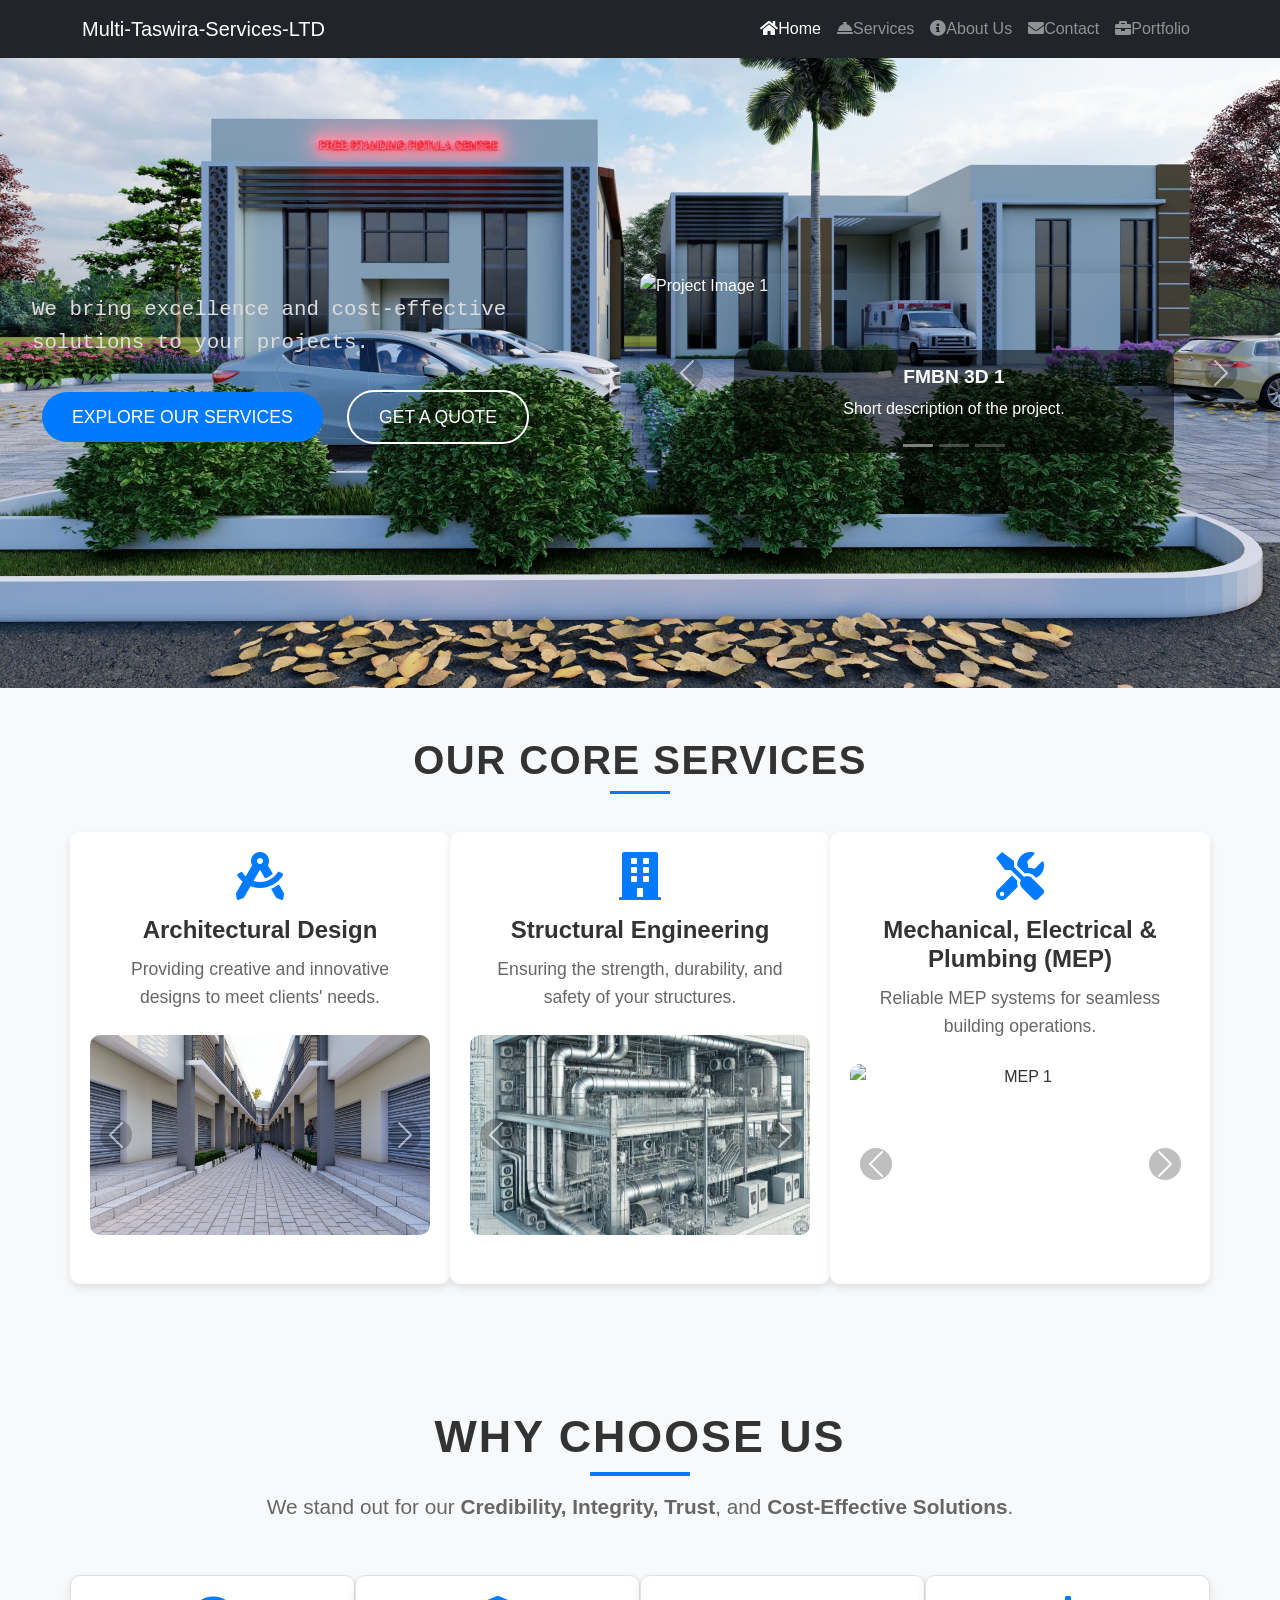
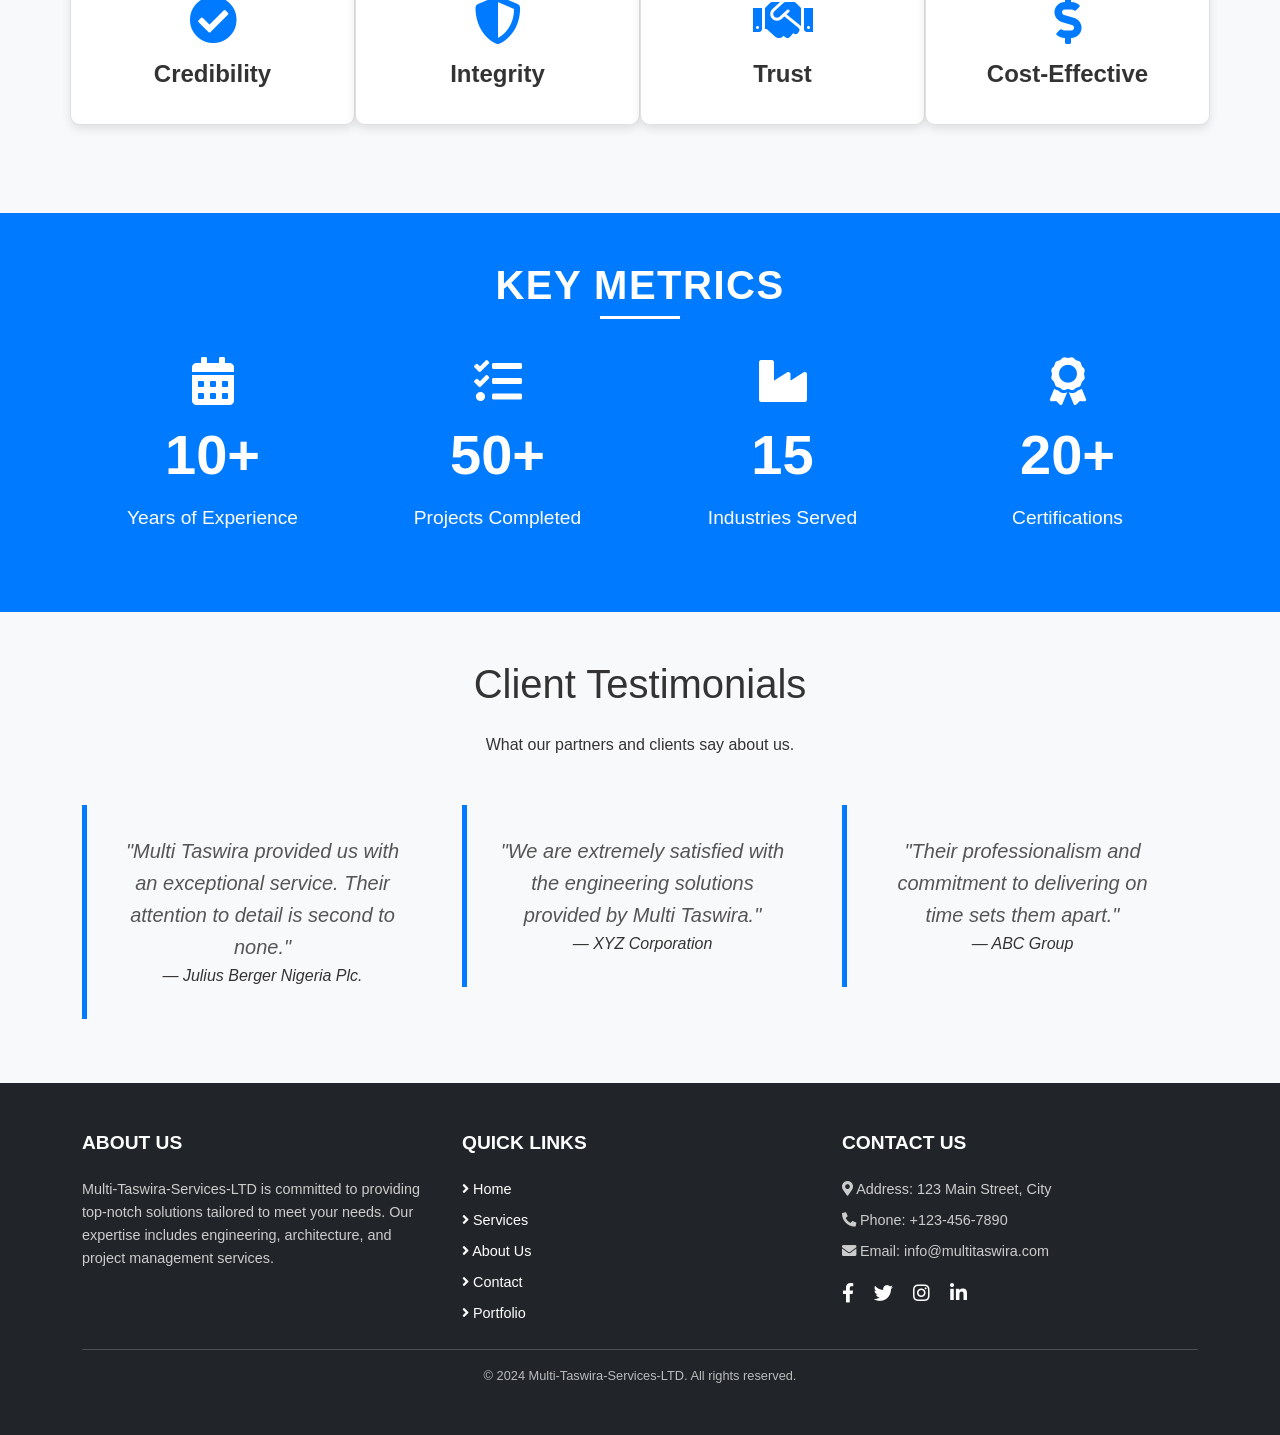
==== index.html @ 9f981de0 "Update index.html" ====
<!DOCTYPE html>
<html lang="en">
<head>
    <meta charset="UTF-8">
    <meta name="viewport" content="width=device-width, initial-scale=1.0">
    <title>Multi Taswira Services Nig. Ltd.</title>
    <link href="https://stackpath.bootstrapcdn.com/bootstrap/4.5.2/css/bootstrap.min.css" rel="stylesheet">
    <link rel="stylesheet" href="./bootstrap.min.css">
    <link rel="stylesheet" href="./font/bootstrap-icons.min.css">
    <link rel="stylesheet" href="styles.css">
    <link href="https://cdnjs.cloudflare.com/ajax/libs/font-awesome/5.15.4/css/all.min.css" rel="stylesheet">
    <script src="https://kit.fontawesome.com/a076d05399.js"></script>
</head>
<style>
  /* General Styling */
body {
    font-family: 'Poppins', sans-serif;
    line-height: 1.6;
    color: #333;
    background-color: #f8f9fa;
    margin: 0;
    padding: 0;
}

/*  header {
            background-color: #343a40;
            color: #fff;
            padding: 20px 0;
        }

        header .navbar-brand {
            font-size: 1.8rem;
            font-weight: bold;
        }

        header .nav-link {
            color: #ffffff !important;
        }  */


/* /* Responsive Styling */
/* @media (max-width: 768px) {
    .navbar-nav {
        text-align: left;
    }

    .navbar-nav .nav-item {
        margin-left: 0;
        margin-bottom: 15px;
    }
} */

/* General Styling */
/* body {
    font-family: 'Poppins', sans-serif;
    margin: 0;
    padding: 0;
    background-color: #f8f9fa;
} */


/* Navbar Background Transition on Scroll */
/* .navbar.scrolled {
    background-color: #007bff; 
    box-shadow: 0 4px 6px rgba(0, 0, 0, 0.1);
} */

/* Responsive Navbar Toggler */
/* @media (max-width: 768px) {
    .navbar-nav {
        text-align: center;
    }
    .navbar-nav .nav-item {
        margin-left: 0;
        margin-bottom: 15px;
    }
} */



/* Hero Section */
#hero {
    height: 70vh;
    background-image: url('./Images/IMG-20240831-WA0008.jpg'); /* Replace with actual background image */
    background-size: cover;
    background-position: center;
    display: flex;
    align-items: center;
    position: relative;
    color: white;
    overflow: hidden;
}

/* Hero Text */
.hero-text {
    width: 50%; /* Takes 70% of the width */
    padding: 20px;
    z-index: 1;
}

/* .hero-text h1 {
    font-size: 3rem;
    font-weight: 900;
    font-family: monospace;
    margin-bottom: 20px;
    text-transform: uppercase;
    letter-spacing: 1.5px;
    color: #fff;
} */

.hero-text p {
    font-size: 1.3rem;
    font-weight: 400;
    font-family: monospace;
    margin-bottom: 30px;
    color: #ddd;
}

.hero-text .btn {
    margin: 0 10px;
    padding: 12px 30px;
    font-size: 1.1rem;
    border-radius: 30px;
    text-transform: uppercase;
}

.hero-text .btn-primary {
    background-color: #007bff;
    border: none;
}

.hero-text .btn-secondary {
    background-color: transparent;
    border: 2px solid #fff;
    color: white;
}

.hero-text .btn-secondary:hover {
    background-color: white;
    color: #007bff;
}

/* Carousel Styling */
.carousel-container {
    width: 50%; /* Takes 30% of the width */
    position: relative;
    z-index: 1;
    box-shadow: 0 4px 20px rgba(0, 0, 0, 0.2);
    border-radius: 10px;
    overflow: hidden;
}

.carousel-item img {
    width: 100%;
    height: 100%;
    object-fit: cover;
    border-radius: 10px;
}

.carousel-control-prev-icon, .carousel-control-next-icon {
    background-color: rgba(0, 0, 0, 0.5);
    border-radius: 50%;
}

.carousel-caption {
    background-color: rgba(0, 0, 0, 0.5);
    border-radius: 10px;
    padding: 15px;
}

.carousel-caption h5 {
    font-size: 1.2rem;
    font-weight: 600;
}

.carousel-caption p {
    font-size: 1rem;
}

/* Utility Classes */
.w-50 {
    width: 50%;
}

.w-50 {
    width: 50%;
}

/* Media Queries for Responsiveness */
@media (max-width: 150%) {
    .hero-text {
        width: 50%;
        text-align: center;
        padding: 10px;
    }

    .carousel-container {
        width: 100%; /* Make carousel full-width on smaller screens */
        margin-top: 0px; /* Add spacing from hero text */
    }
}

@media (max-width: 768px) {
    .hero-text h1 {
        font-size: 2.5rem;
    }

    .hero-text p {
        font-size: 1.1rem;
    }

    .hero-text .btn {
        font-size: 1rem;
    }
}


/* Key Services Section */
#services {
    background-color: #f8f9fa;
    padding: 60px 0;
    font-family: 'Poppins', sans-serif;
}

#services h2 {
    font-size: 2.5rem;
    font-weight: 700;
    color: #333;
    margin-bottom: 40px;
    letter-spacing: 1.5px;
    text-transform: uppercase;
    position: relative;
}

#services h2::after {
    content: "";
    position: absolute;
    width: 60px;
    height: 3px;
    background-color: #007bff;
    left: 50%;
    transform: translateX(-50%);
    bottom: -10px;
}

#services .row {
    margin-top: 30px;
}

#services .col-md-4 {
    padding: 20px;
    margin-bottom: 30px;
    border-radius: 10px;
    background-color: #ffffff;
    box-shadow: 0 4px 8px rgba(0, 0, 0, 0.1);
    transition: all 0.3s ease-in-out;
}

#services .col-md-4:hover {
    transform: translateY(-10px);
    box-shadow: 0 8px 16px rgba(0, 0, 0, 0.2);
}

#services i {
    color: #007bff;
    margin-bottom: 15px;
}

#services h4 {
    font-size: 1.5rem;
    font-weight: 600;
    color: #333;
    margin-bottom: 10px;
}

#services p {
    font-size: 1.1rem;
    color: #666;
    line-height: 1.6;
    padding: 0 20px;
}

.carousel-item img {
    width: 100%;
    height: 200px;
    object-fit: cover;
    border-radius: 10px;
}

.carousel-control-prev-icon, .carousel-control-next-icon {
    background-color: rgba(0, 0, 0, 0.5);
    border-radius: 50%;
}

/* Responsive Adjustments */
@media (max-width: 768px) {
    #services h2 {
        font-size: 2rem;
    }
    #services .col-md-4 {
        padding: 15px;
    }
    #services p {
        padding: 0 10px;
    }
}

/* Why Choose Us Section */
#why-choose-us {
    background-color: #f7f9fc; /* Softer light background for modern contrast */
    padding: 80px 0; /* More padding for spacious design */
    font-family: 'Poppins', sans-serif; /* Professional and modern font */
    text-align: center;
}

#why-choose-us h2 {
    font-size: 2.8rem; /* Larger font for better readability */
    font-weight: 700;
    color: #333;
    margin-bottom: 40px;
    letter-spacing: 2px;
    text-transform: uppercase;
    position: relative;
}

#why-choose-us h2::after {
    content: "";
    position: absolute;
    width: 100px; /* Slightly wider for better emphasis */
    height: 4px;
    background-color: #007bff; /* Accent color for separation */
    left: 50%;
    transform: translateX(-50%);
    bottom: -12px;
}

#why-choose-us p {
    font-size: 1.3rem; /* Slightly larger font for modern readability */
    color: #666;
    max-width: 800px; /* Increased max-width for better readability */
    margin: 0 auto 50px auto;
    line-height: 1.8;
}

#why-choose-us .row {
    margin-top: 50px;
}

#why-choose-us .col-md-3 {
    margin-bottom: 40px; /* More margin for balanced design */
    transition: all 0.3s ease-in-out;
    padding: 20px; /* Adds padding to make items feel more spaced */
    background-color: #fff;
    border-radius: 10px; /* Rounded corners for modern look */
    box-shadow: 0 4px 10px rgba(0, 0, 0, 0.1); /* Subtle shadow for depth */
    border: 1px solid #e0e0e0; /* Border to add definition */
}

#why-choose-us .col-md-3:hover {
    transform: translateY(-10px); /* Hover effect for interactivity */
    box-shadow: 0 8px 20px rgba(0, 0, 0, 0.2); /* Stronger shadow on hover */
}

#why-choose-us i {
    color: #007bff; /* Icon color to match theme */
    margin-bottom: 20px;
    font-size: 3rem; /* Larger icon for emphasis */
    transition: color 0.3s ease-in-out;
}

#why-choose-us .col-md-3:hover i {
    color: #0056b3; /* Change icon color on hover */
}

#why-choose-us h5 {
    font-size: 1.5rem; /* Increased font size for headings */
    font-weight: 600;
    color: #333;
    margin-bottom: 15px;
}

#why-choose-us .col-md-3 p {
    font-size: 1.1rem;
    color: #777;
    line-height: 1.6;
    margin-bottom: 0;
}

/* Responsive Adjustments */
@media (max-width: 768px) {
    #why-choose-us h2 {
        font-size: 2.2rem;
    }

    #why-choose-us p {
        font-size: 1.2rem;
    }

    #why-choose-us h5 {
        font-size: 1.3rem;
    }

    #why-choose-us i {
        font-size: 2.5rem;
    }
}

/* Key Stats Section */
#key-stats {
    background-color: #007bff; /* Primary blue background */
    color: white; /* White text for contrast */
    padding: 60px 0; /* Spacious padding */
    font-family: 'Poppins', sans-serif; /* Modern font */
}

#key-stats h2 {
    font-size: 2.5rem; /* Large section heading */
    font-weight: 700; /* Bold font for emphasis */
    margin-bottom: 40px; /* Space below heading */
    text-transform: uppercase; /* Professional all-caps style */
    letter-spacing: 1.5px; /* Letter spacing for cleaner look */
    position: relative;
    color: #fff;
}

#key-stats h2::after {
    content: "";
    position: absolute;
    width: 80px;
    height: 3px;
    background-color: white; /* Underline effect */
    left: 50%;
    transform: translateX(-50%);
    bottom: -10px;
}

#key-stats .col-md-3 {
    margin-bottom: 30px;
}

#key-stats h1 {
    font-size: 3.5rem; /* Bigger numbers for emphasis */
    font-weight: 700; /* Bold font */
    margin-bottom: 15px;
    color: #fff;
}

#key-stats p {
    font-size: 1.2rem; /* Smaller text for labels */
    font-weight: 400; /* Regular weight */
    margin-bottom: 0;
}

#key-stats i {
    color: #fff; /* White icons to match the theme */
    margin-bottom: 15px;
    transition: transform 0.3s ease-in-out; /* Smooth icon hover animation */
}

#key-stats .col-md-3:hover i {
    transform: scale(1.1); /* Slight zoom on hover */
}

/* Responsive Adjustments */
@media (max-width: 768px) {
    #key-stats h2 {
        font-size: 2rem;
    }

    #key-stats h1 {
        font-size: 2.5rem;
    }

    #key-stats p {
        font-size: 1rem;
    }

    #key-stats i {
        font-size: 2.5rem; /* Smaller icons for smaller screens */
    }
}


/* Testimonials Section */
#testimonials {
    background-color: white;
    padding: 70px 0;
}

#testimonials h2 {
    font-size: 2.5rem;
    margin-bottom: 50px;
}

blockquote {
    background-color: #f8f9fa;
    padding: 30px;
    border-left: 5px solid #007bff;
    font-size: 1.1rem;
    color: #555;
    font-style: italic;
}

blockquote .blockquote-footer {
    font-size: 1rem;
    color: #333;
}

    /* Footer Styling */
    .footer {
        font-size: 0.9rem;
    }

    .footer h5 {
        font-size: 1.2rem;
        font-weight: bold;
    }

    .footer p, .footer ul, .footer li {
        color: #ccc;
        margin-bottom: 0.5rem;
    }

    .footer ul {
        padding: 0;
    }

    .footer ul li {
        list-style: none;
    }

    .footer ul li a {
        transition: color 0.3s ease;
    }

    .footer ul li a:hover {
        color: #007bff;
    }

    .footer .social-icons a {
        font-size: 1.2rem;
        display: inline-block;
        transition: transform 0.3s ease, color 0.3s ease;
    }

    .footer .social-icons a:hover {
        color: #007bff;
        transform: scale(1.2);
    }

    .footer hr {
        opacity: 0.2;
    }

    .footer .text-center p {
        font-size: 0.8rem;
        color: #bbb;
    }
</style>

<body>
  <header>
        <!-- Navbar -->
        <nav class="navbar navbar-expand-lg navbar-dark bg-dark">
            <div class="container">
                <!-- Brand Name -->
                <a href="#" class="navbar-brand">Multi-Taswira-Services-LTD</a>
                
                <!-- Navbar Toggler Button (Hamburger) -->
                <button class="navbar-toggler" type="button" data-toggle="collapse" data-target="#navbarNav" aria-controls="navbarNav" aria-expanded="false" aria-label="Toggle navigation">
                    <span class="navbar-toggler-icon"></span>
                </button>
    
                <!-- Collapsible Navbar Menu -->
                <div class="collapse navbar-collapse" id="navbarNav">
                    <ul class="navbar-nav ml-auto">
                        <li class="nav-item active">
                            <a class="nav-link" href="index.html"><i class="fas fa-home"></i>Home</a>
                        </li>
                        <li class="nav-item">
                            <a class="nav-link" href="Our Services.html"><i class="fas fa-concierge-bell"></i>Services</a>
                        </li>
                        <li class="nav-item">
                            <a class="nav-link" href="About Us.html"><i class="fas fa-info-circle"></i>About Us</a>
                        </li>
                        <li class="nav-item">
                            <a class="nav-link" href="Contact Us.html"><i class="fas fa-envelope"></i>Contact</a>
                        </li>
                         <li class="nav-item">
                            <a class="nav-link" href="Portfolio.html"><i class="fas fa-briefcase"></i>Portfolio</a>
                        </li>
                    </ul>
                </div>
            </div>
        </nav>
    </header>

   <!-- Navbar -->
<!-- <nav class="navbar navbar-expand-lg navbar-light bg-light">
    <a class="navbar-brand" href="#"> -->
        <!-- Logo Image -->
        <!-- <img src="./Jobs/logo/logo2-removebg-preview.png" alt="Multi Taswira Services Nig. Ltd." class="navbar-logo">
    </a>
    <button class="navbar-toggler" type="button" data-toggle="collapse" data-target="#navbarNav" aria-controls="navbarNav" aria-expanded="false" aria-label="Toggle navigation">
        <span class="navbar-toggler-icon"></span>
    </button>
    <div class="collapse navbar-collapse" id="navbarNav">
        <ul class="navbar-nav ml-auto">
            <li class="nav-item active">
                <a class="nav-link" href="#">Home</a>
            </li>
            <li class="nav-item">
                <a class="nav-link" href="#">Services</a>
            </li>
            <li class="nav-item">
                <a class="nav-link" href="#">About Us</a>
            </li>
            <li class="nav-item">
                <a class="nav-link" href="#">Contact</a>
            </li>
        </ul>
    </div>
</nav>
    <br> -->

   <!-- Hero Section with Carousel -->
<section id="hero" class="d-flex align-items-center position-relative">
    <div class="container-fluid d-flex justify-content-between">
        <!-- Text Section (70% width) -->
        <div class="hero-text w-50">
            <!-- <h1>Innovative Engineering & Architectural Solutions</h1> -->
            <p>We bring excellence and cost-effective solutions to your projects.</p>
            <a href="#" class="btn btn-primary">Explore Our Services</a>
            <a href="#" class="btn btn-secondary">Get a Quote</a>
        </div>
        <br>
        <!-- Carousel Section (30% width) -->
        <div id="carousel-section" class="carousel-container w-50">
            <div id="heroCarousel" class="carousel slide" data-ride="carousel">
                <ol class="carousel-indicators">
                    <li data-target="#heroCarousel" data-slide-to="0" class="active"></li>
                    <li data-target="#heroCarousel" data-slide-to="1"></li>
                    <li data-target="#heroCarousel" data-slide-to="2"></li>
                </ol>
                <div class="carousel-inner">
                    <div class="carousel-item active">
                        <img src="Images/P84 FMBN Reception - INT Render v1_Photo - 1.jpg" class="d-block w-100" alt="Project Image 1">
                        <div class="carousel-caption d-none d-md-block">
                            <h5>FMBN 3D 1 </h5>
                            <p>Short description of the project.</p>
                        </div>
                    </div>
                    <div class="carousel-item">
                        <img src="Images/P86 - TMC - Enugu - EXT Render_Photo - 1.jpg" class="d-block w-100" alt="Project Image 2">
                        <div class="carousel-caption d-none d-md-block">
                            <h5>Enugu Estate </h5>
                            <p>Short description of the project.</p>
                        </div>
                    </div>
                    <div class="carousel-item">
                        <img src="Images/View 0.jpg" class="d-block w-100" alt="Project Image 3">
                        <div class="carousel-caption d-none d-md-block">
                            <h5>Redbricks Duplex/View</h5>
                            <p>Short description of the project.</p>
                        </div>
                    </div>
                </div>
                <a class="carousel-control-prev" href="#heroCarousel" role="button" data-slide="prev">
                    <span class="carousel-control-prev-icon" aria-hidden="true"></span>
                    <span class="sr-only">Previous</span>
                </a>
                <a class="carousel-control-next" href="#heroCarousel" role="button" data-slide="next">
                    <span class="carousel-control-next-icon" aria-hidden="true"></span>
                    <span class="sr-only">Next</span>
                </a>
            </div>
        </div>
    </div>
</section>



   <!-- Key Services -->
<section id="services" class="py-5">
    <div class="container text-center">
        <h2 class="mb-5">Our Core Services</h2>
        <div class="row">
            <!-- Architectural Design -->
            <div class="col-md-4">
                <i class="fas fa-drafting-compass fa-3x mb-3"></i>
                <h4>Architectural Design</h4>
                <p>Providing creative and innovative designs to meet clients' needs.</p>
                <!-- Carousel for Architectural Design -->
                <div id="architecturalCarousel" class="carousel slide mt-4" data-ride="carousel">
                    <div class="carousel-inner">
                        <div class="carousel-item active">
                            <img src="./Images/IMG-20240831-WA0000.jpg" class="d-block w-100" alt="Architectural Design 1">
                        </div>
                        <div class="carousel-item">
                            <img src="./Images/IMG-20240831-WA0002.jpg" class="d-block w-100" alt="Architectural Design 2">
                        </div>
                        <div class="carousel-item">
                            <img src="./Images/IMG-20240831-WA0003.jpg" class="d-block w-100" alt="Architectural Design 3">
                        </div>
                        <div class="carousel-item">
                            <img src="./Images/IMG-20240831-WA0005.jpg" class="d-block w-100" alt="Architectural Design 3">
                        </div>
                        <div class="carousel-item">
                            <img src="./Images/IMG-20240831-WA0006.jpg" class="d-block w-100" alt="Architectural Design 3">
                        </div>
                        <div class="carousel-item">
                            <img src="./Images/IMG-20240831-WA0007.jpg" class="d-block w-100" alt="Architectural Design 3">
                        </div>
                        <div class="carousel-item">
                            <img src="./Images/IMG-20240831-WA0008.jpg" class="d-block w-100" alt="Architectural Design 3">
                        </div>
                        <div class="carousel-item">
                            <img src="./Images/IMG-20240831-WA0009.jpg" class="d-block w-100" alt="Architectural Design 3">
                        </div>
                        <div class="carousel-item">
                            <img src="./Images/IMG-20240831-WA0010.jpg" class="d-block w-100" alt="Architectural Design 3">
                        </div>
                    </div>
                    <a class="carousel-control-prev" href="#architecturalCarousel" role="button" data-slide="prev">
                        <span class="carousel-control-prev-icon" aria-hidden="true"></span>
                        <span class="sr-only">Previous</span>
                    </a>
                    <a class="carousel-control-next" href="#architecturalCarousel" role="button" data-slide="next">
                        <span class="carousel-control-next-icon" aria-hidden="true"></span>
                        <span class="sr-only">Next</span>
                    </a>
                </div>
            </div>

            <!-- Structural Engineering -->
            <div class="col-md-4">
                <i class="fas fa-building fa-3x mb-3"></i>
                <h4>Structural Engineering</h4>
                <p>Ensuring the strength, durability, and safety of your structures.</p>
                <!-- Carousel for Structural Engineering -->
                <div id="structuralCarousel" class="carousel slide mt-4" data-ride="carousel">
                    <div class="carousel-inner">
                        <div class="carousel-item active">
                            <img src="Images/An illustration of Mechanical, Electrical, and Plumbing (MEP) systems in a modern building. The scene includes detailed cross-sections of ducts, pipes.webp" class="d-block w-100" alt="Structural Engineering 1">
                        </div>
                        <div class="carousel-item">
                            <img src="path-to-image-2.jpg" class="d-block w-100" alt="Structural Engineering 2">
                        </div>
                        <div class="carousel-item">
                            <img src="path-to-image-3.jpg" class="d-block w-100" alt="Structural Engineering 3">
                        </div>
                    </div>
                    <a class="carousel-control-prev" href="#structuralCarousel" role="button" data-slide="prev">
                        <span class="carousel-control-prev-icon" aria-hidden="true"></span>
                        <span class="sr-only">Previous</span>
                    </a>
                    <a class="carousel-control-next" href="#structuralCarousel" role="button" data-slide="next">
                        <span class="carousel-control-next-icon" aria-hidden="true"></span>
                        <span class="sr-only">Next</span>
                    </a>
                </div>
            </div>

            <!-- MEP (Mechanical, Electrical & Plumbing) -->
            <div class="col-md-4">
                <i class="fas fa-tools fa-3x mb-3"></i>
                <h4>Mechanical, Electrical & Plumbing (MEP)</h4>
                <p>Reliable MEP systems for seamless building operations.</p>
                <!-- Carousel for MEP -->
                <div id="mepCarousel" class="carousel slide mt-4" data-ride="carousel">
                    <div class="carousel-inner">
                        <div class="carousel-item active">
                            <img src="path-to-image-1.jpg" class="d-block w-100" alt="MEP 1">
                        </div>
                        <div class="carousel-item">
                            <img src="path-to-image-2.jpg" class="d-block w-100" alt="MEP 2">
                        </div>
                        <div class="carousel-item">
                            <img src="path-to-image-3.jpg" class="d-block w-100" alt="MEP 3">
                        </div>
                    </div>
                    <a class="carousel-control-prev" href="#mepCarousel" role="button" data-slide="prev">
                        <span class="carousel-control-prev-icon" aria-hidden="true"></span>
                        <span class="sr-only">Previous</span>
                    </a>
                    <a class="carousel-control-next" href="#mepCarousel" role="button" data-slide="next">
                        <span class="carousel-control-next-icon" aria-hidden="true"></span>
                        <span class="sr-only">Next</span>
                    </a>
                </div>
            </div>
        </div>
    </div>
</section>

    <!-- Why Choose Us -->
    <section id="why-choose-us" class="bg-light py-5">
        <div class="container text-center">
            <h2 class="mb-4">Why Choose Us</h2>
            <p>We stand out for our <strong>Credibility, Integrity, Trust</strong>, and <strong>Cost-Effective Solutions</strong>.</p>
            <div class="row mt-5">
                <div class="col-md-3">
                    <i class="fas fa-check-circle fa-2x mb-3"></i>
                    <h5>Credibility</h5>
                </div>
                <div class="col-md-3">
                    <i class="fas fa-shield-alt fa-2x mb-3"></i>
                    <h5>Integrity</h5>
                </div>
                <div class="col-md-3">
                    <i class="fas fa-handshake fa-2x mb-3"></i>
                    <h5>Trust</h5>
                </div>
                <div class="col-md-3">
                    <i class="fas fa-dollar-sign fa-2x mb-3"></i>
                    <h5>Cost-Effective</h5>
                </div>
            </div>
        </div>
    </section>

    <!-- Key Stats -->
<section id="key-stats" class="py-5">
    <div class="container text-center">
        <h2 class="mb-5">Key Metrics</h2>
        <div class="row">
            <div class="col-md-3">
                <i class="fas fa-calendar-alt fa-3x mb-3"></i>
                <h1>10+</h1>
                <p>Years of Experience</p>
            </div>
            <div class="col-md-3">
                <i class="fas fa-tasks fa-3x mb-3"></i>
                <h1>50+</h1>
                <p>Projects Completed</p>
            </div>
            <div class="col-md-3">
                <i class="fas fa-industry fa-3x mb-3"></i>
                <h1>15</h1>
                <p>Industries Served</p>
            </div>
            <div class="col-md-3">
                <i class="fas fa-award fa-3x mb-3"></i>
                <h1>20+</h1>
                <p>Certifications</p>
            </div>
        </div>
    </div>
</section>


    <!-- Client Testimonials -->
    <section id="testimonials" class="bg-light py-5">
        <div class="container text-center">
            <h2 class="mb-4">Client Testimonials</h2>
            <p>What our partners and clients say about us.</p>
            <div class="row mt-5">
                <div class="col-md-4">
                    <blockquote class="blockquote">
                        <p>"Multi Taswira provided us with an exceptional service. Their attention to detail is second to none."</p>
                        <footer class="blockquote-footer">Julius Berger Nigeria Plc.</footer>
                    </blockquote>
                </div>
                <div class="col-md-4">
                    <blockquote class="blockquote">
                        <p>"We are extremely satisfied with the engineering solutions provided by Multi Taswira."</p>
                        <footer class="blockquote-footer">XYZ Corporation</footer>
                    </blockquote>
                </div>
                <div class="col-md-4">
                    <blockquote class="blockquote">
                        <p>"Their professionalism and commitment to delivering on time sets them apart."</p>
                        <footer class="blockquote-footer">ABC Group</footer>
                    </blockquote>
                </div>
            </div>
        </div>
    </section>

<!-- Footer Section -->
<footer class="footer bg-dark text-white py-5">
    <div class="container">
        <div class="row">
            <!-- About Section -->
            <div class="col-md-4">
                <h5 class="text-uppercase mb-4">About Us</h5>
                <p>
                    Multi-Taswira-Services-LTD is committed to providing top-notch solutions tailored to meet your needs.
                    Our expertise includes engineering, architecture, and project management services.
                </p>
            </div>

            <!-- Quick Links -->
            <div class="col-md-4">
                <h5 class="text-uppercase mb-4">Quick Links</h5>
                <ul class="list-unstyled">
                    <li><a href="index.html" class="text-white text-decoration-none"><i class="fas fa-angle-right"></i> Home</a></li>
                    <li><a href="Our Services" class="text-white text-decoration-none"><i class="fas fa-angle-right"></i> Services</a></li>
                    <li><a href="#" class="text-white text-decoration-none"><i class="fas fa-angle-right"></i> About Us</a></li>
                    <li><a href="#" class="text-white text-decoration-none"><i class="fas fa-angle-right"></i> Contact</a></li>
                    <li><a href="#" class="text-white text-decoration-none"><i class="fas fa-angle-right"></i> Portfolio</a></li>
                </ul>
            </div>

            <!-- Contact & Social Links -->
            <div class="col-md-4">
                <h5 class="text-uppercase mb-4">Contact Us</h5>
                <ul class="list-unstyled">
                    <li><i class="fas fa-map-marker-alt"></i> Address: 123 Main Street, City</li>
                    <li><i class="fas fa-phone-alt"></i> Phone: +123-456-7890</li>
                    <li><i class="fas fa-envelope"></i> Email: info@multitaswira.com</li>
                </ul>
                <div class="social-icons mt-3">
                    <a href="#" class="text-white mr-3"><i class="fab fa-facebook-f"></i></a>
                    <a href="#" class="text-white mr-3"><i class="fab fa-twitter"></i></a>
                    <a href="#" class="text-white mr-3"><i class="fab fa-instagram"></i></a>
                    <a href="#" class="text-white"><i class="fab fa-linkedin-in"></i></a>
                </div>
            </div>
        </div>
        <hr class="bg-white">
        <div class="text-center">
            <p class="mb-0">&copy; 2024 Multi-Taswira-Services-LTD. All rights reserved.</p>
        </div>
    </div>
</footer>




    <!-- Bootstrap and JavaScript -->
    <script src="https://code.jquery.com/jquery-3.5.1.slim.min.js"></script>
    <script src="https://cdn.jsdelivr.net/npm/@popperjs/core@2.9.3/dist/umd/popper.min.js"></script>
    <script src="https://stackpath.bootstrapcdn.com/bootstrap/4.5.2/js/bootstrap.min.js"></script>
</body>
</html>
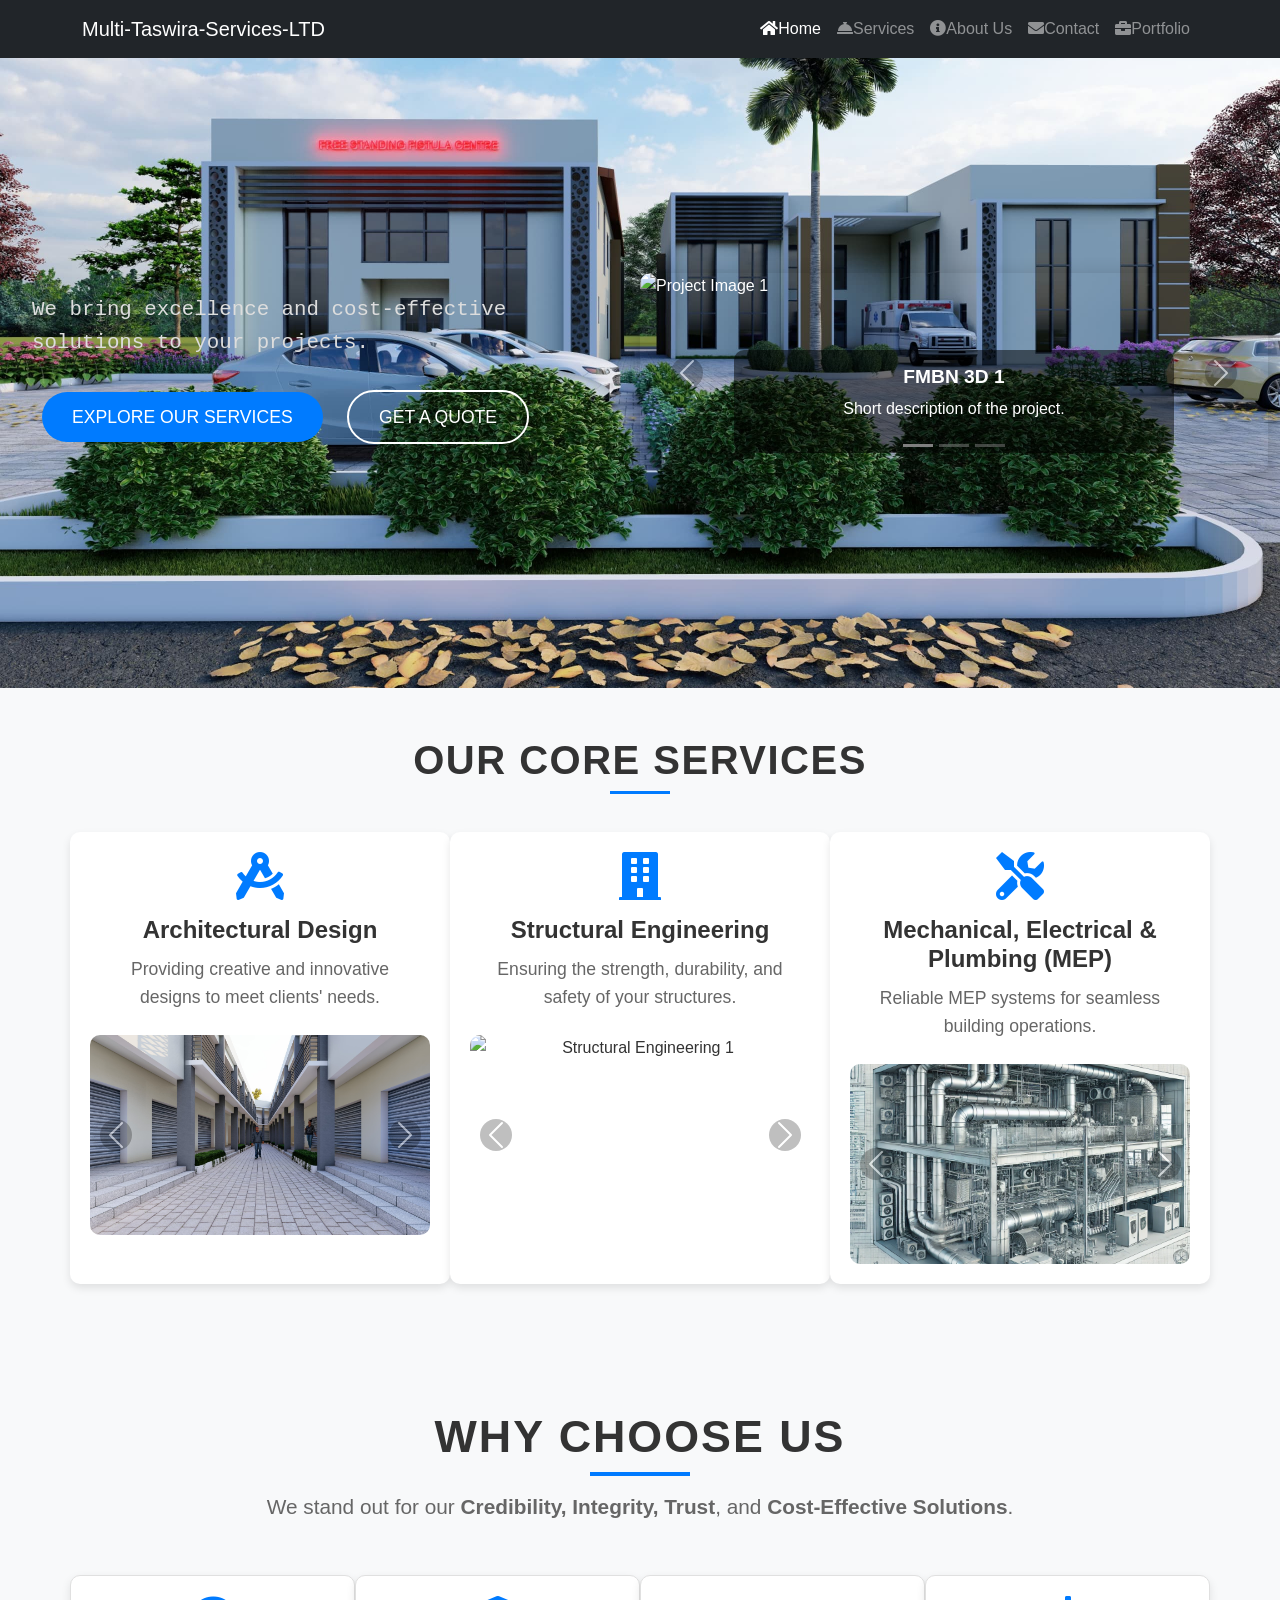
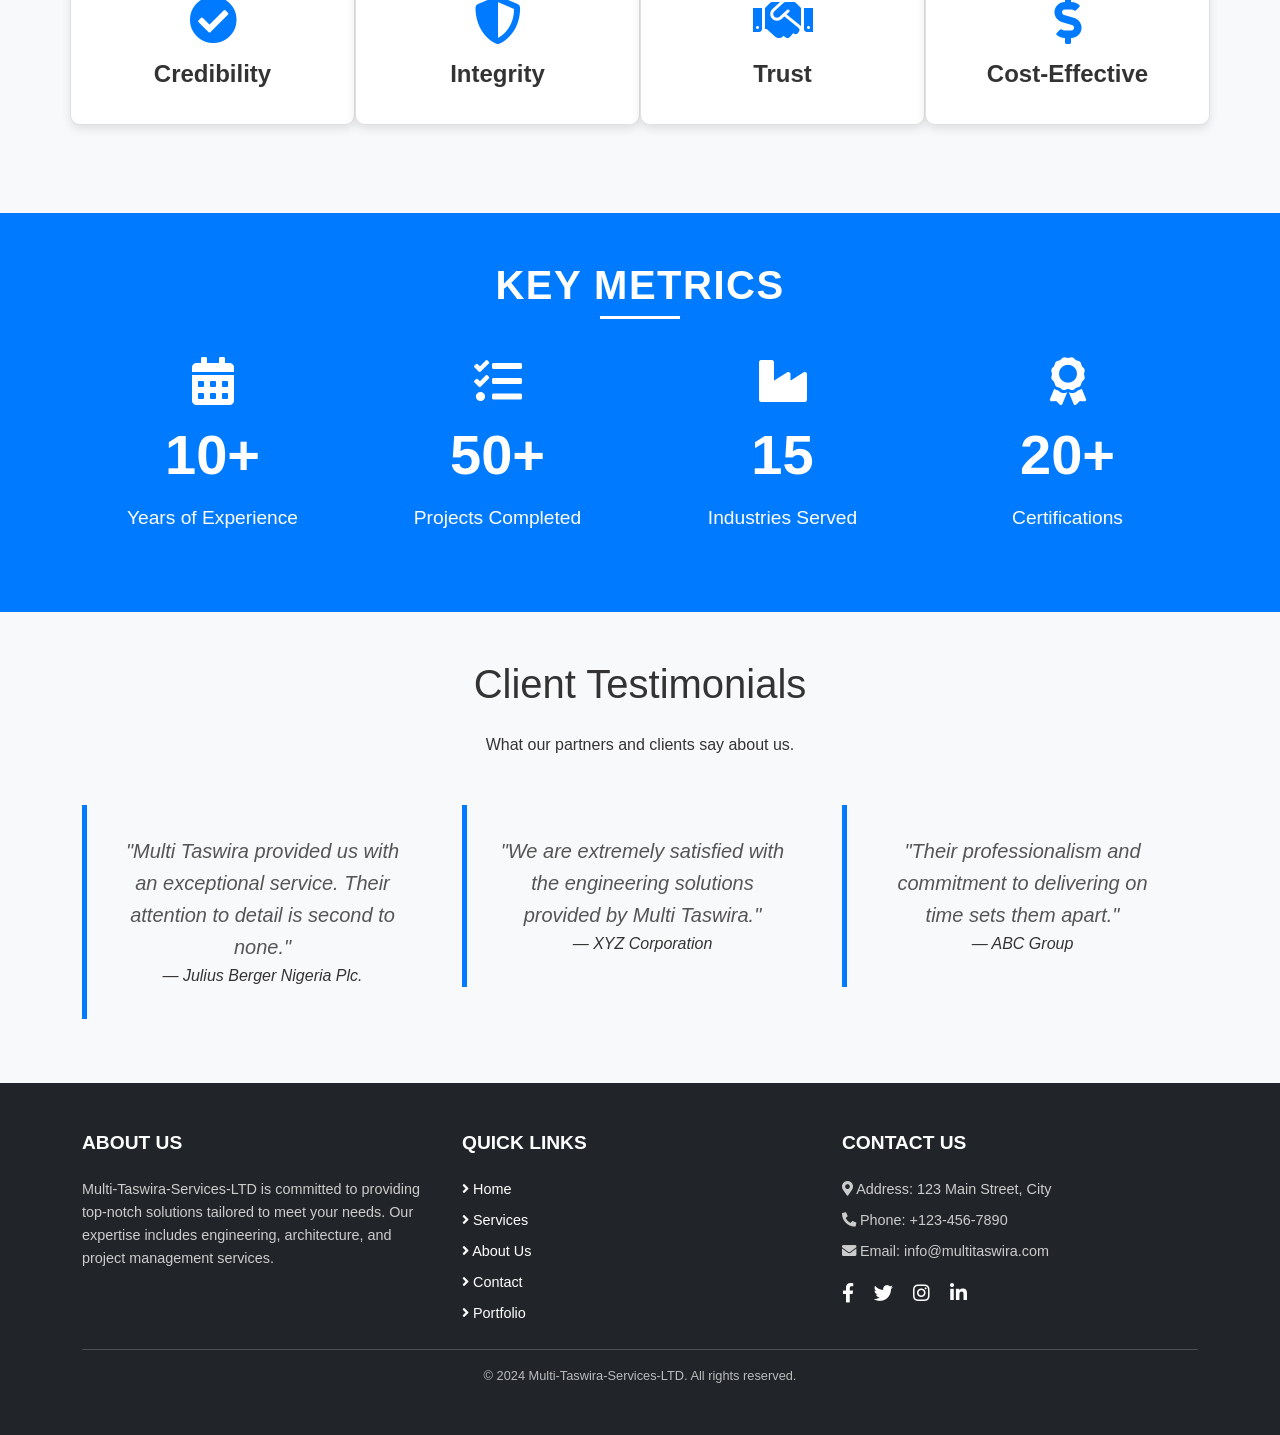
==== commit 854cb306: "Update index.html" ====
--- a/index.html
+++ b/index.html
@@ -741,7 +741,7 @@
                 <div id="structuralCarousel" class="carousel slide mt-4" data-ride="carousel">
                     <div class="carousel-inner">
                         <div class="carousel-item active">
-                            <img src="Images/An illustration of Mechanical, Electrical, and Plumbing (MEP) systems in a modern building. The scene includes detailed cross-sections of ducts, pipes.webp" class="d-block w-100" alt="Structural Engineering 1">
+                            <img src="" class="d-block w-100" alt="Structural Engineering 1">
                         </div>
                         <div class="carousel-item">
                             <img src="path-to-image-2.jpg" class="d-block w-100" alt="Structural Engineering 2">
@@ -770,7 +770,7 @@
                 <div id="mepCarousel" class="carousel slide mt-4" data-ride="carousel">
                     <div class="carousel-inner">
                         <div class="carousel-item active">
-                            <img src="path-to-image-1.jpg" class="d-block w-100" alt="MEP 1">
+                            <img src="Images/An illustration of Mechanical, Electrical, and Plumbing (MEP) systems in a modern building. The scene includes detailed cross-sections of ducts, pipes.webp" class="d-block w-100" alt="MEP 1">
                         </div>
                         <div class="carousel-item">
                             <img src="path-to-image-2.jpg" class="d-block w-100" alt="MEP 2">
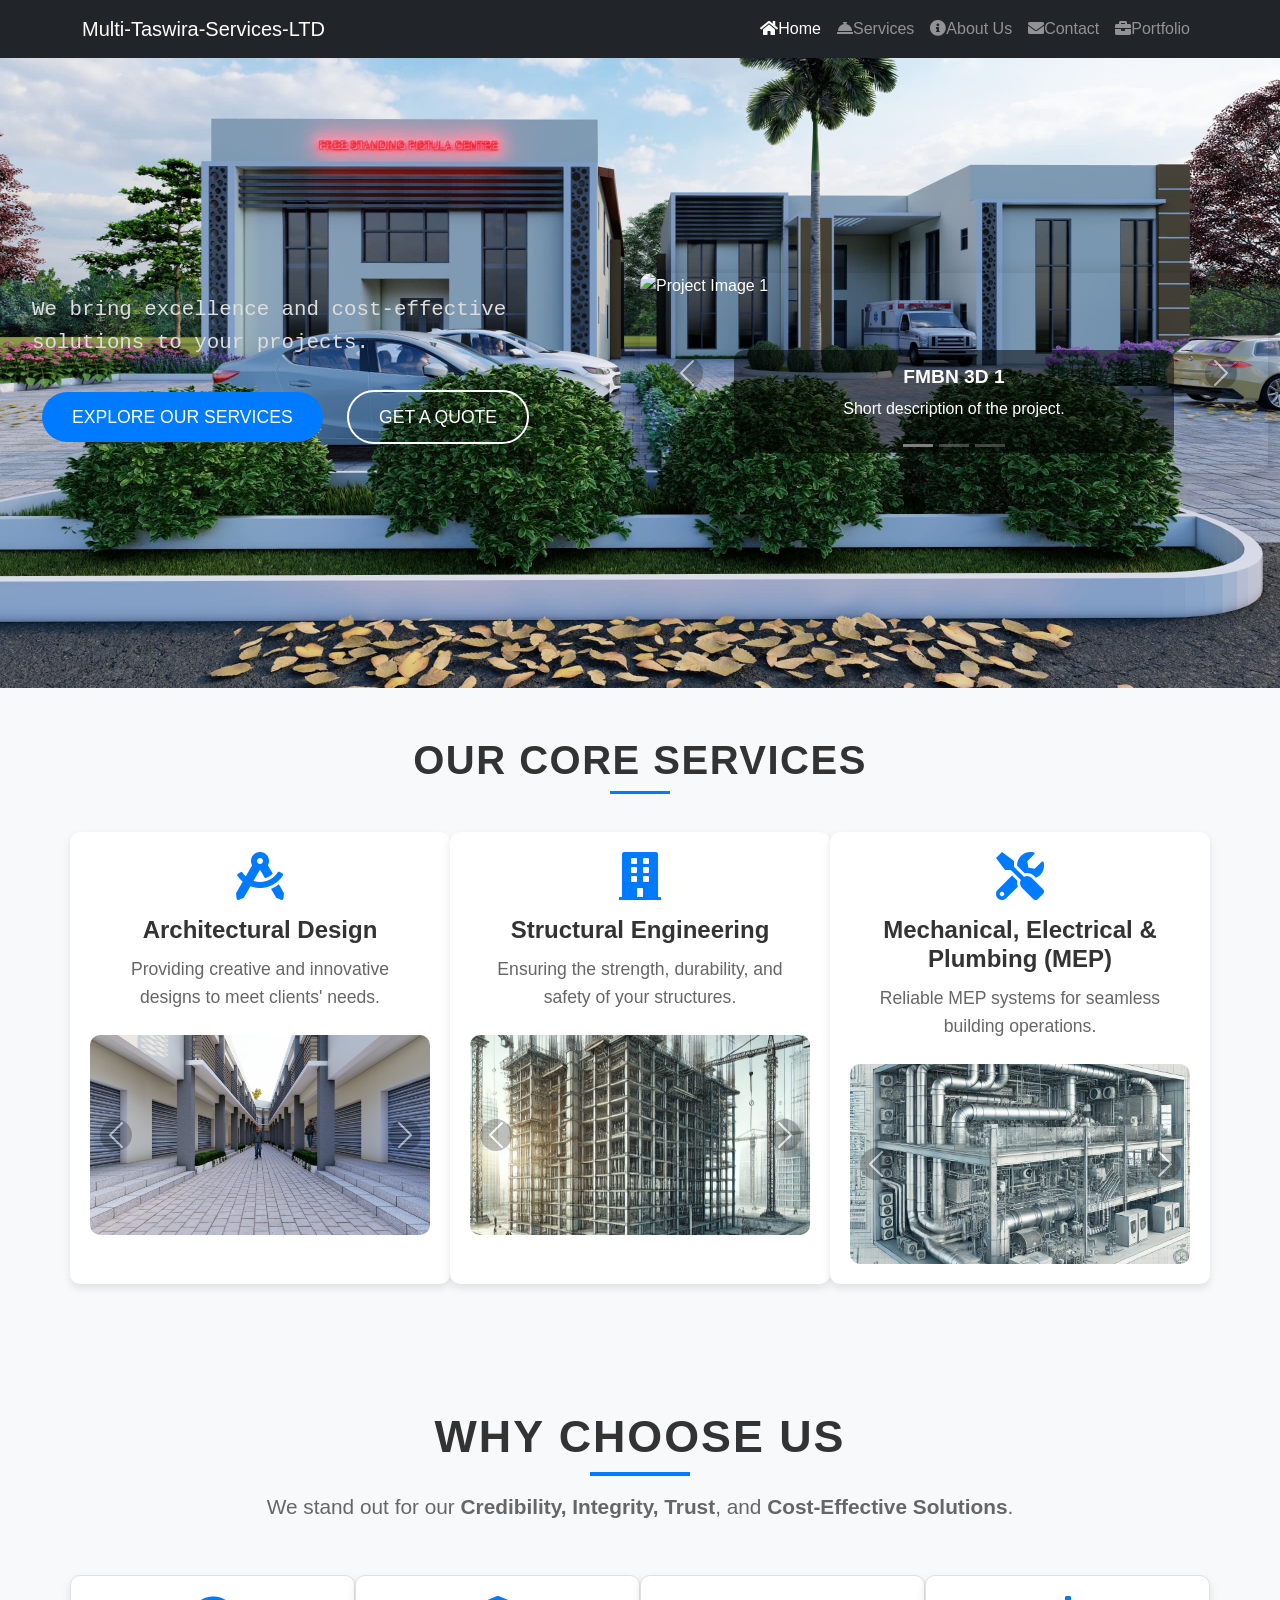
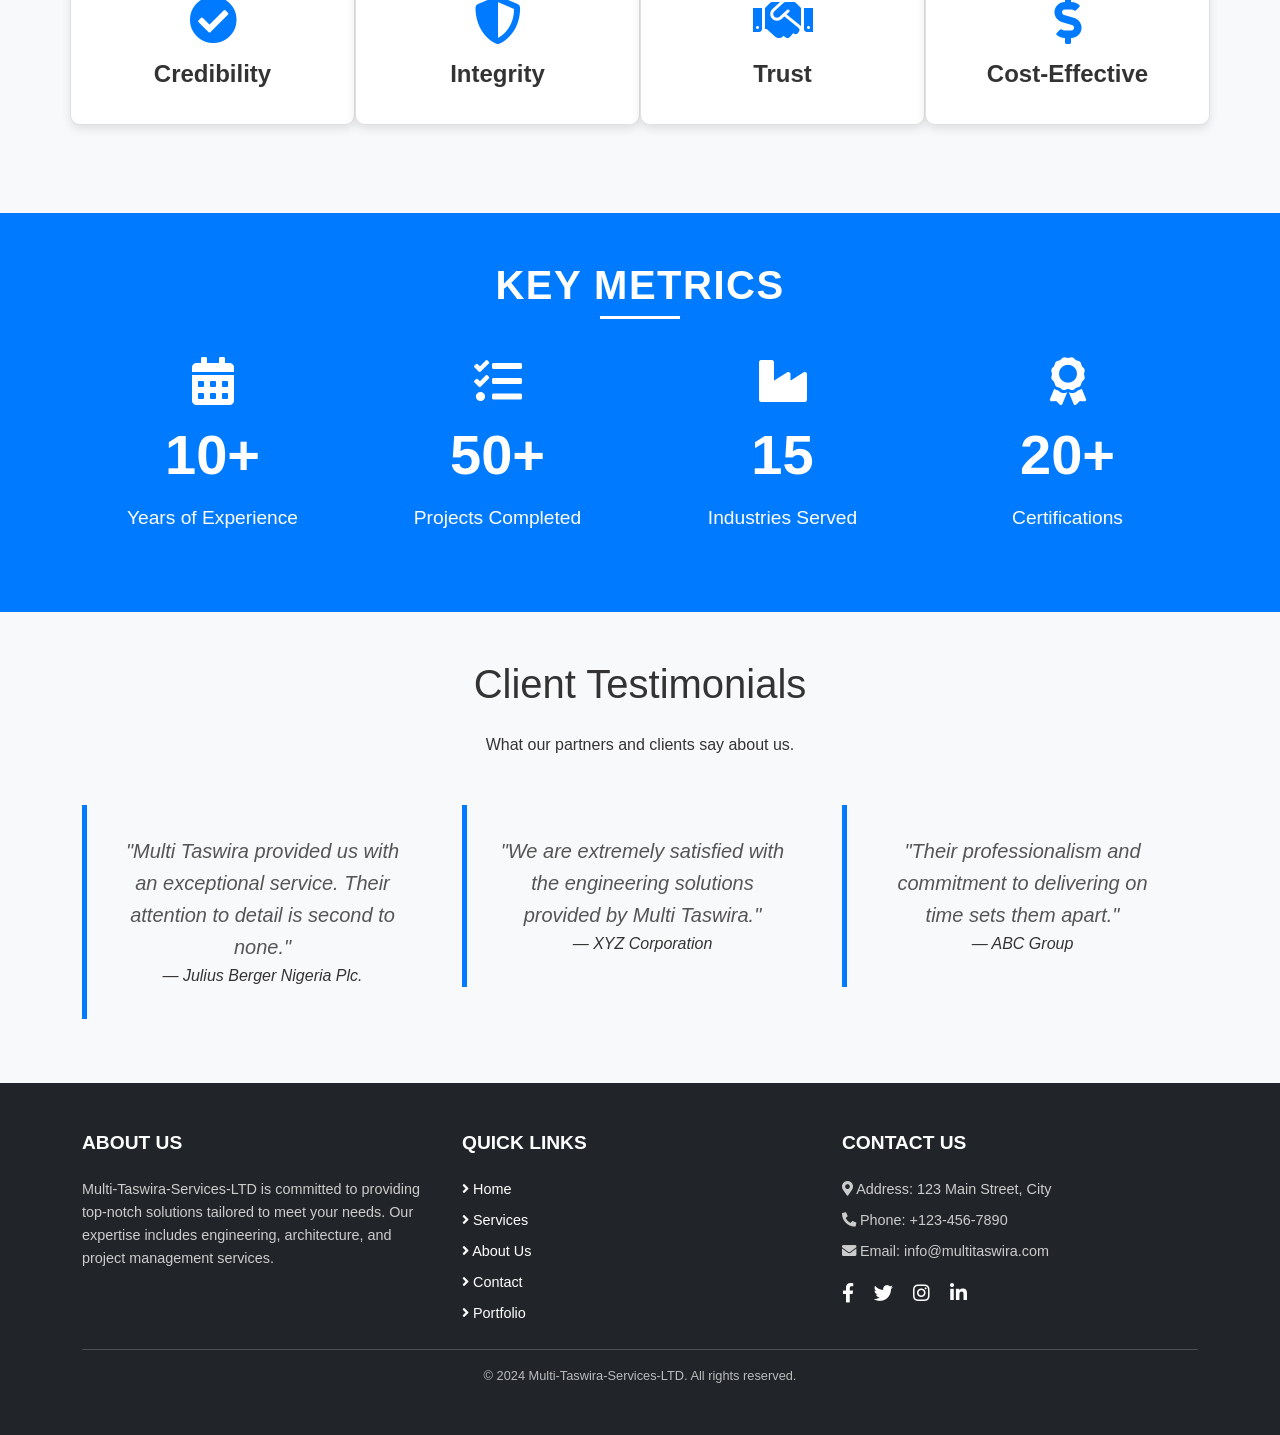
==== commit 06c3b9ec: "Update index.html" ====
--- a/index.html
+++ b/index.html
@@ -741,7 +741,7 @@
                 <div id="structuralCarousel" class="carousel slide mt-4" data-ride="carousel">
                     <div class="carousel-inner">
                         <div class="carousel-item active">
-                            <img src="" class="d-block w-100" alt="Structural Engineering 1">
+                            <img src="Images/An illustration of structural engineering showcasing a modern skyscraper under construction with visible steel frameworks, cranes, and architectural b.webp" class="d-block w-100" alt="Structural Engineering 1">
                         </div>
                         <div class="carousel-item">
                             <img src="path-to-image-2.jpg" class="d-block w-100" alt="Structural Engineering 2">
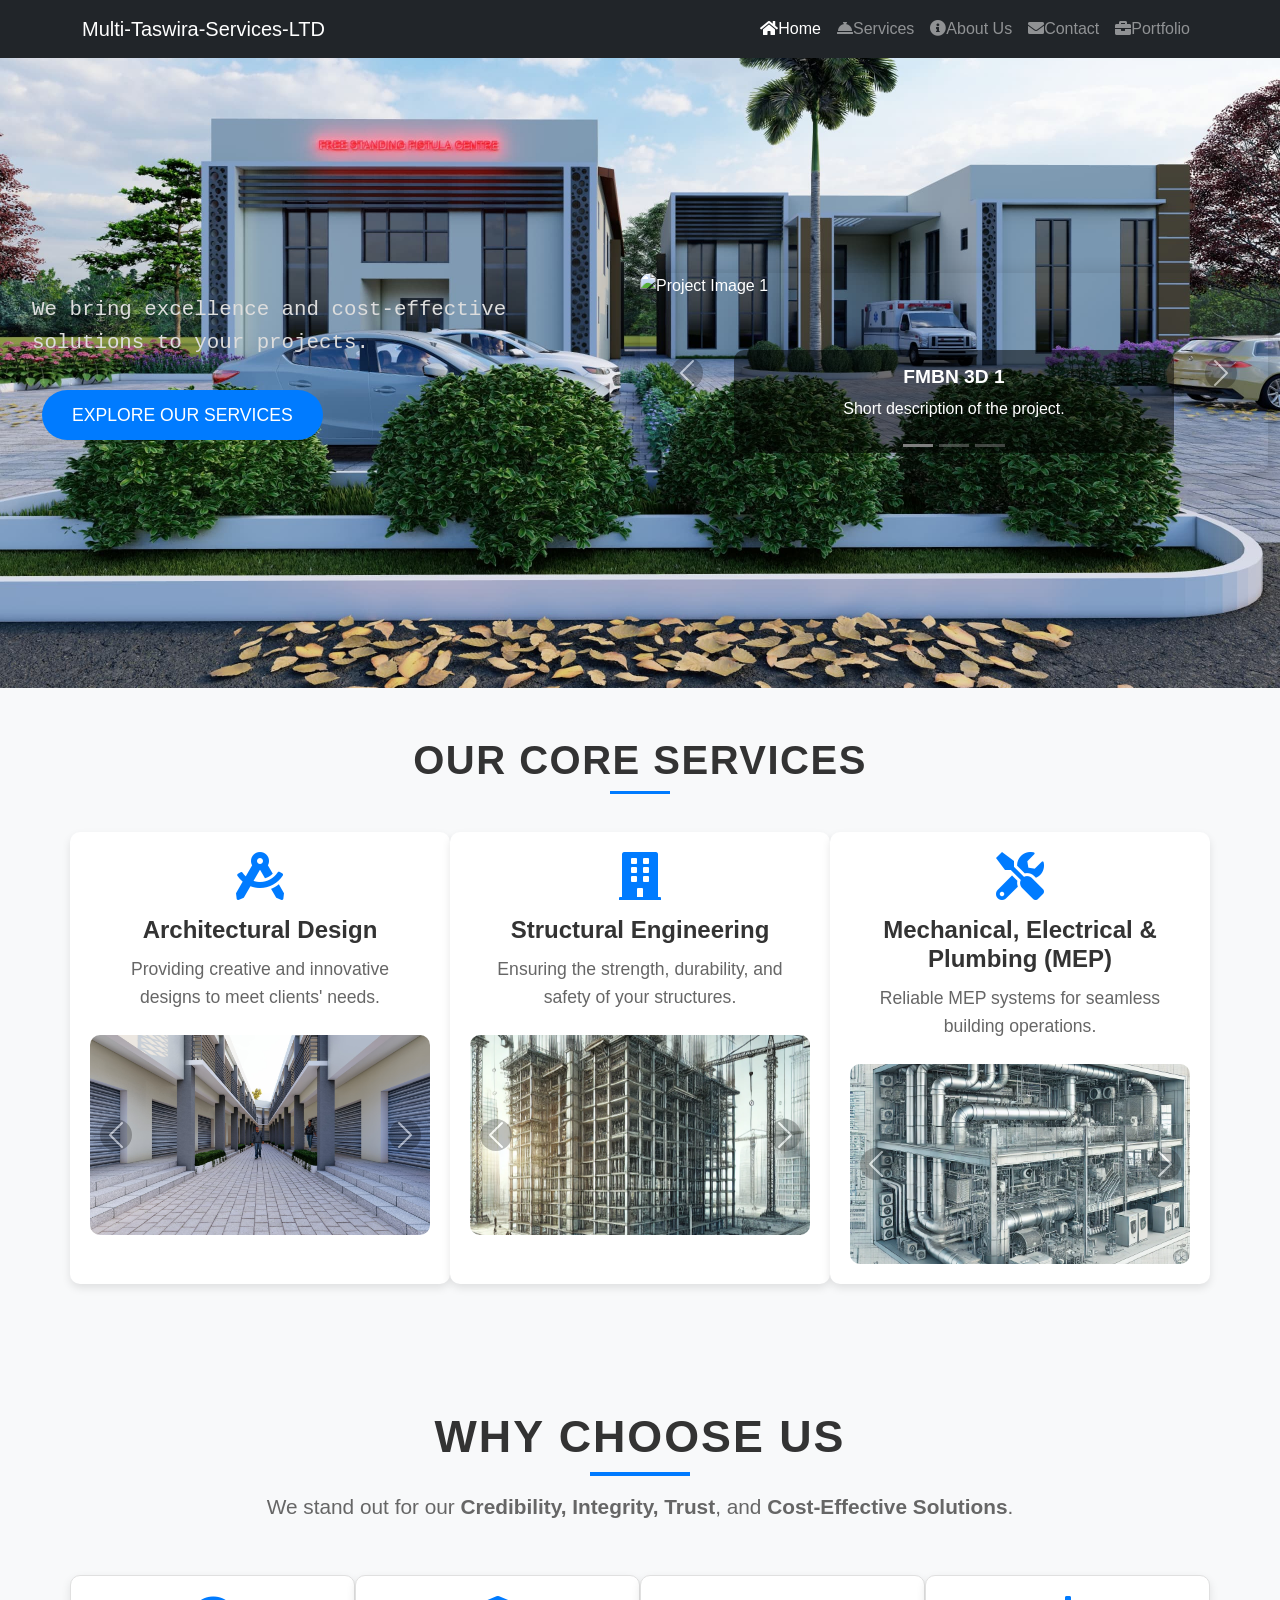
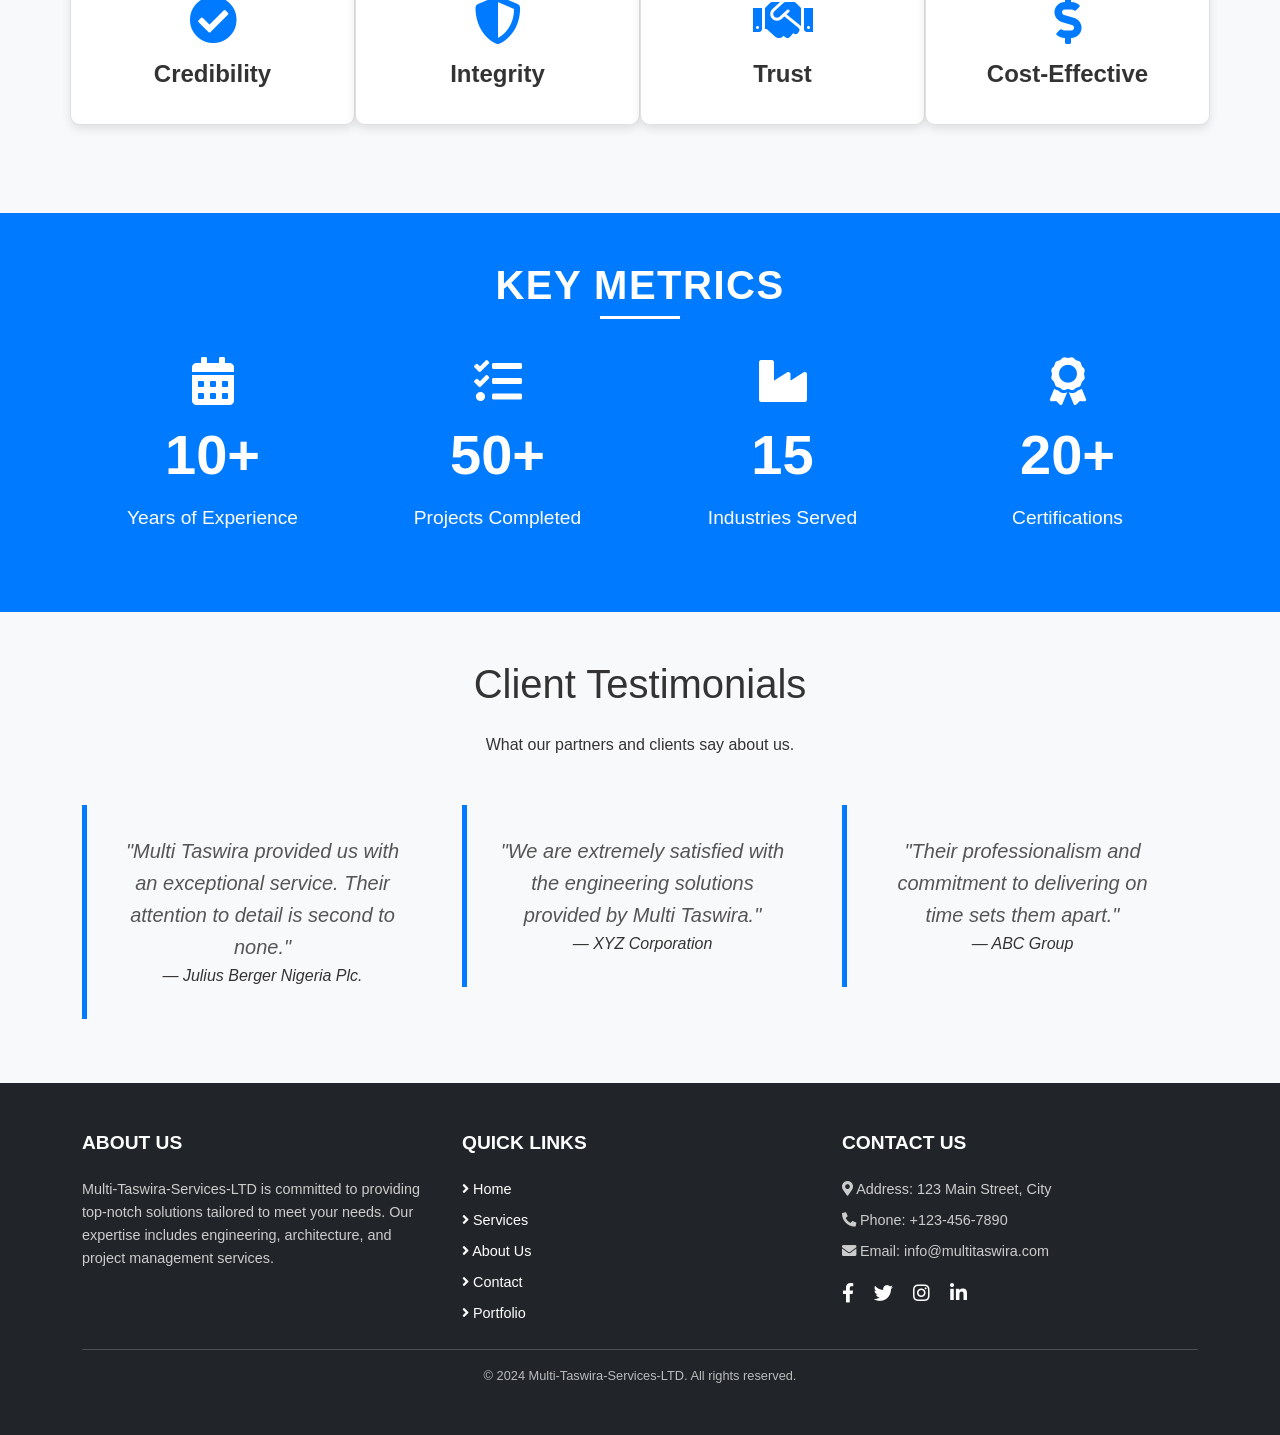
==== commit 76163013: "Update index.html" ====
--- a/index.html
+++ b/index.html
@@ -631,7 +631,6 @@
             <!-- <h1>Innovative Engineering & Architectural Solutions</h1> -->
             <p>We bring excellence and cost-effective solutions to your projects.</p>
             <a href="#" class="btn btn-primary">Explore Our Services</a>
-            <a href="#" class="btn btn-secondary">Get a Quote</a>
         </div>
         <br>
         <!-- Carousel Section (30% width) -->
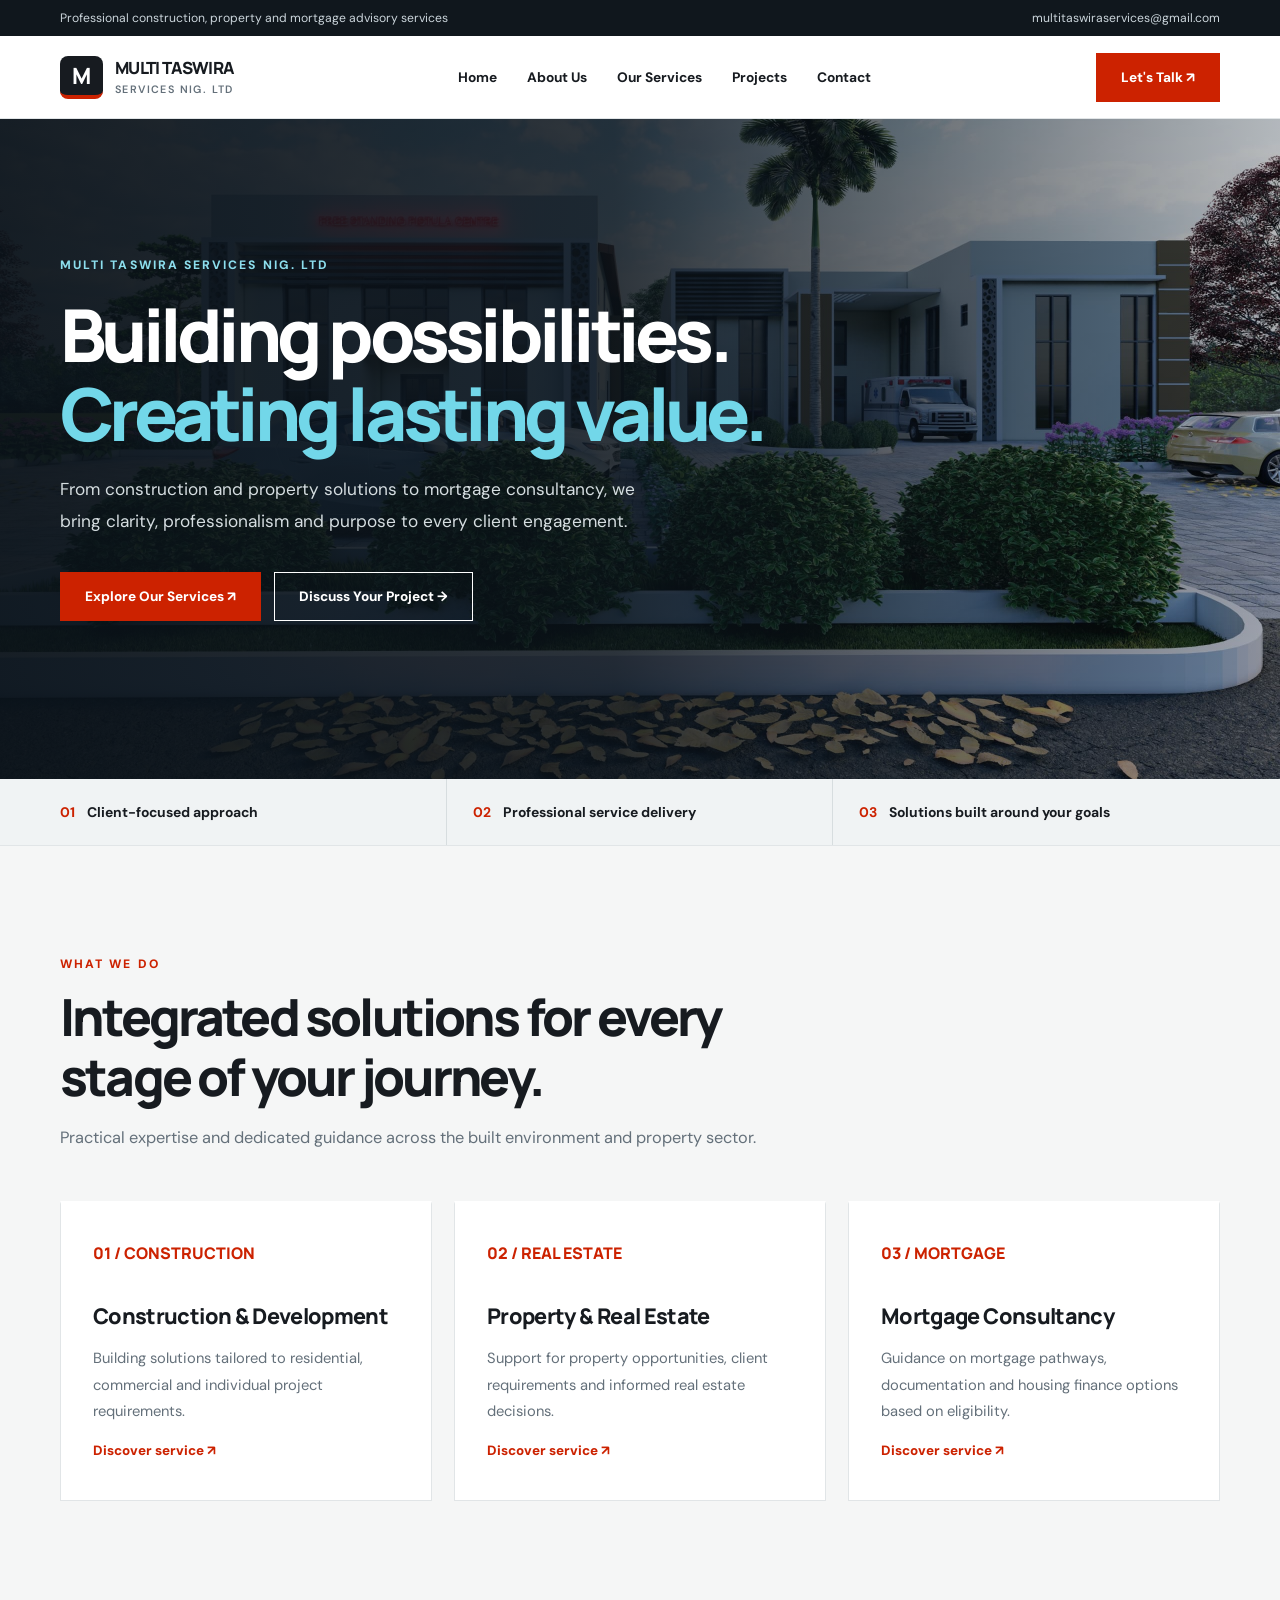
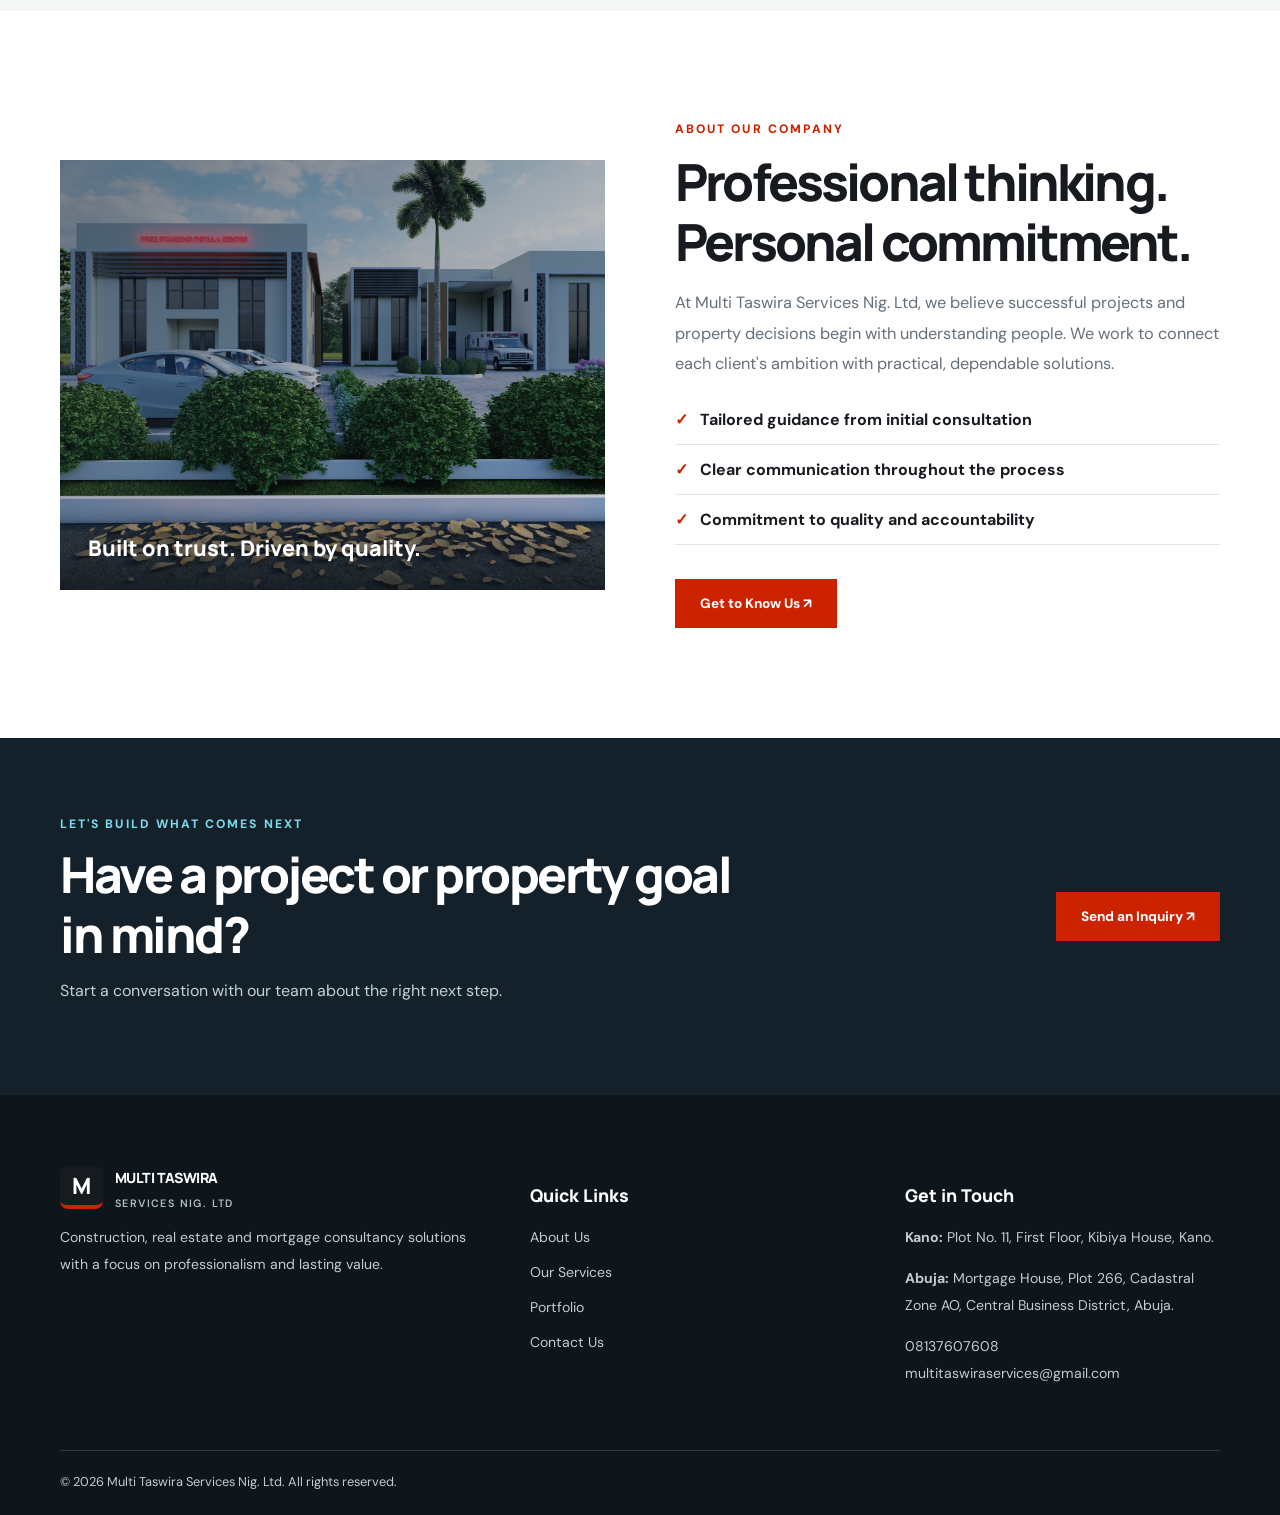
==== commit 8db2bae9: "Design premium responsive corporate homepage" ====
--- a/index.html
+++ b/index.html
@@ -1,935 +1,16 @@
-<!DOCTYPE html>
-<html lang="en">
-<head>
-    <meta charset="UTF-8">
-    <meta name="viewport" content="width=device-width, initial-scale=1.0">
-    <title>Multi Taswira Services Nig. Ltd.</title>
-    <link href="https://stackpath.bootstrapcdn.com/bootstrap/4.5.2/css/bootstrap.min.css" rel="stylesheet">
-    <link rel="stylesheet" href="./bootstrap.min.css">
-    <link rel="stylesheet" href="./font/bootstrap-icons.min.css">
-    <link rel="stylesheet" href="styles.css">
-    <link href="https://cdnjs.cloudflare.com/ajax/libs/font-awesome/5.15.4/css/all.min.css" rel="stylesheet">
-    <script src="https://kit.fontawesome.com/a076d05399.js"></script>
-</head>
-<style>
-  /* General Styling */
-body {
-    font-family: 'Poppins', sans-serif;
-    line-height: 1.6;
-    color: #333;
-    background-color: #f8f9fa;
-    margin: 0;
-    padding: 0;
-}
-
-/*  header {
-            background-color: #343a40;
-            color: #fff;
-            padding: 20px 0;
-        }
-
-        header .navbar-brand {
-            font-size: 1.8rem;
-            font-weight: bold;
-        }
-
-        header .nav-link {
-            color: #ffffff !important;
-        }  */
-
-
-/* /* Responsive Styling */
-/* @media (max-width: 768px) {
-    .navbar-nav {
-        text-align: left;
-    }
-
-    .navbar-nav .nav-item {
-        margin-left: 0;
-        margin-bottom: 15px;
-    }
-} */
-
-/* General Styling */
-/* body {
-    font-family: 'Poppins', sans-serif;
-    margin: 0;
-    padding: 0;
-    background-color: #f8f9fa;
-} */
-
-
-/* Navbar Background Transition on Scroll */
-/* .navbar.scrolled {
-    background-color: #007bff; 
-    box-shadow: 0 4px 6px rgba(0, 0, 0, 0.1);
-} */
-
-/* Responsive Navbar Toggler */
-/* @media (max-width: 768px) {
-    .navbar-nav {
-        text-align: center;
-    }
-    .navbar-nav .nav-item {
-        margin-left: 0;
-        margin-bottom: 15px;
-    }
-} */
-
-
-
-/* Hero Section */
-#hero {
-    height: 70vh;
-    background-image: url('./Images/IMG-20240831-WA0008.jpg'); /* Replace with actual background image */
-    background-size: cover;
-    background-position: center;
-    display: flex;
-    align-items: center;
-    position: relative;
-    color: white;
-    overflow: hidden;
-}
-
-/* Hero Text */
-.hero-text {
-    width: 50%; /* Takes 70% of the width */
-    padding: 20px;
-    z-index: 1;
-}
-
-/* .hero-text h1 {
-    font-size: 3rem;
-    font-weight: 900;
-    font-family: monospace;
-    margin-bottom: 20px;
-    text-transform: uppercase;
-    letter-spacing: 1.5px;
-    color: #fff;
-} */
-
-.hero-text p {
-    font-size: 1.3rem;
-    font-weight: 400;
-    font-family: monospace;
-    margin-bottom: 30px;
-    color: #ddd;
-}
-
-.hero-text .btn {
-    margin: 0 10px;
-    padding: 12px 30px;
-    font-size: 1.1rem;
-    border-radius: 30px;
-    text-transform: uppercase;
-}
-
-.hero-text .btn-primary {
-    background-color: #007bff;
-    border: none;
-}
-
-.hero-text .btn-secondary {
-    background-color: transparent;
-    border: 2px solid #fff;
-    color: white;
-}
-
-.hero-text .btn-secondary:hover {
-    background-color: white;
-    color: #007bff;
-}
-
-/* Carousel Styling */
-.carousel-container {
-    width: 50%; /* Takes 30% of the width */
-    position: relative;
-    z-index: 1;
-    box-shadow: 0 4px 20px rgba(0, 0, 0, 0.2);
-    border-radius: 10px;
-    overflow: hidden;
-}
-
-.carousel-item img {
-    width: 100%;
-    height: 100%;
-    object-fit: cover;
-    border-radius: 10px;
-}
-
-.carousel-control-prev-icon, .carousel-control-next-icon {
-    background-color: rgba(0, 0, 0, 0.5);
-    border-radius: 50%;
-}
-
-.carousel-caption {
-    background-color: rgba(0, 0, 0, 0.5);
-    border-radius: 10px;
-    padding: 15px;
-}
-
-.carousel-caption h5 {
-    font-size: 1.2rem;
-    font-weight: 600;
-}
-
-.carousel-caption p {
-    font-size: 1rem;
-}
-
-/* Utility Classes */
-.w-50 {
-    width: 50%;
-}
-
-.w-50 {
-    width: 50%;
-}
-
-/* Media Queries for Responsiveness */
-@media (max-width: 150%) {
-    .hero-text {
-        width: 50%;
-        text-align: center;
-        padding: 10px;
-    }
-
-    .carousel-container {
-        width: 100%; /* Make carousel full-width on smaller screens */
-        margin-top: 0px; /* Add spacing from hero text */
-    }
-}
-
-@media (max-width: 768px) {
-    .hero-text h1 {
-        font-size: 2.5rem;
-    }
-
-    .hero-text p {
-        font-size: 1.1rem;
-    }
-
-    .hero-text .btn {
-        font-size: 1rem;
-    }
-}
-
-
-/* Key Services Section */
-#services {
-    background-color: #f8f9fa;
-    padding: 60px 0;
-    font-family: 'Poppins', sans-serif;
-}
-
-#services h2 {
-    font-size: 2.5rem;
-    font-weight: 700;
-    color: #333;
-    margin-bottom: 40px;
-    letter-spacing: 1.5px;
-    text-transform: uppercase;
-    position: relative;
-}
-
-#services h2::after {
-    content: "";
-    position: absolute;
-    width: 60px;
-    height: 3px;
-    background-color: #007bff;
-    left: 50%;
-    transform: translateX(-50%);
-    bottom: -10px;
-}
-
-#services .row {
-    margin-top: 30px;
-}
-
-#services .col-md-4 {
-    padding: 20px;
-    margin-bottom: 30px;
-    border-radius: 10px;
-    background-color: #ffffff;
-    box-shadow: 0 4px 8px rgba(0, 0, 0, 0.1);
-    transition: all 0.3s ease-in-out;
-}
-
-#services .col-md-4:hover {
-    transform: translateY(-10px);
-    box-shadow: 0 8px 16px rgba(0, 0, 0, 0.2);
-}
-
-#services i {
-    color: #007bff;
-    margin-bottom: 15px;
-}
-
-#services h4 {
-    font-size: 1.5rem;
-    font-weight: 600;
-    color: #333;
-    margin-bottom: 10px;
-}
-
-#services p {
-    font-size: 1.1rem;
-    color: #666;
-    line-height: 1.6;
-    padding: 0 20px;
-}
-
-.carousel-item img {
-    width: 100%;
-    height: 200px;
-    object-fit: cover;
-    border-radius: 10px;
-}
-
-.carousel-control-prev-icon, .carousel-control-next-icon {
-    background-color: rgba(0, 0, 0, 0.5);
-    border-radius: 50%;
-}
-
-/* Responsive Adjustments */
-@media (max-width: 768px) {
-    #services h2 {
-        font-size: 2rem;
-    }
-    #services .col-md-4 {
-        padding: 15px;
-    }
-    #services p {
-        padding: 0 10px;
-    }
-}
-
-/* Why Choose Us Section */
-#why-choose-us {
-    background-color: #f7f9fc; /* Softer light background for modern contrast */
-    padding: 80px 0; /* More padding for spacious design */
-    font-family: 'Poppins', sans-serif; /* Professional and modern font */
-    text-align: center;
-}
-
-#why-choose-us h2 {
-    font-size: 2.8rem; /* Larger font for better readability */
-    font-weight: 700;
-    color: #333;
-    margin-bottom: 40px;
-    letter-spacing: 2px;
-    text-transform: uppercase;
-    position: relative;
-}
-
-#why-choose-us h2::after {
-    content: "";
-    position: absolute;
-    width: 100px; /* Slightly wider for better emphasis */
-    height: 4px;
-    background-color: #007bff; /* Accent color for separation */
-    left: 50%;
-    transform: translateX(-50%);
-    bottom: -12px;
-}
-
-#why-choose-us p {
-    font-size: 1.3rem; /* Slightly larger font for modern readability */
-    color: #666;
-    max-width: 800px; /* Increased max-width for better readability */
-    margin: 0 auto 50px auto;
-    line-height: 1.8;
-}
-
-#why-choose-us .row {
-    margin-top: 50px;
-}
-
-#why-choose-us .col-md-3 {
-    margin-bottom: 40px; /* More margin for balanced design */
-    transition: all 0.3s ease-in-out;
-    padding: 20px; /* Adds padding to make items feel more spaced */
-    background-color: #fff;
-    border-radius: 10px; /* Rounded corners for modern look */
-    box-shadow: 0 4px 10px rgba(0, 0, 0, 0.1); /* Subtle shadow for depth */
-    border: 1px solid #e0e0e0; /* Border to add definition */
-}
-
-#why-choose-us .col-md-3:hover {
-    transform: translateY(-10px); /* Hover effect for interactivity */
-    box-shadow: 0 8px 20px rgba(0, 0, 0, 0.2); /* Stronger shadow on hover */
-}
-
-#why-choose-us i {
-    color: #007bff; /* Icon color to match theme */
-    margin-bottom: 20px;
-    font-size: 3rem; /* Larger icon for emphasis */
-    transition: color 0.3s ease-in-out;
-}
-
-#why-choose-us .col-md-3:hover i {
-    color: #0056b3; /* Change icon color on hover */
-}
-
-#why-choose-us h5 {
-    font-size: 1.5rem; /* Increased font size for headings */
-    font-weight: 600;
-    color: #333;
-    margin-bottom: 15px;
-}
-
-#why-choose-us .col-md-3 p {
-    font-size: 1.1rem;
-    color: #777;
-    line-height: 1.6;
-    margin-bottom: 0;
-}
-
-/* Responsive Adjustments */
-@media (max-width: 768px) {
-    #why-choose-us h2 {
-        font-size: 2.2rem;
-    }
-
-    #why-choose-us p {
-        font-size: 1.2rem;
-    }
-
-    #why-choose-us h5 {
-        font-size: 1.3rem;
-    }
-
-    #why-choose-us i {
-        font-size: 2.5rem;
-    }
-}
-
-/* Key Stats Section */
-#key-stats {
-    background-color: #007bff; /* Primary blue background */
-    color: white; /* White text for contrast */
-    padding: 60px 0; /* Spacious padding */
-    font-family: 'Poppins', sans-serif; /* Modern font */
-}
-
-#key-stats h2 {
-    font-size: 2.5rem; /* Large section heading */
-    font-weight: 700; /* Bold font for emphasis */
-    margin-bottom: 40px; /* Space below heading */
-    text-transform: uppercase; /* Professional all-caps style */
-    letter-spacing: 1.5px; /* Letter spacing for cleaner look */
-    position: relative;
-    color: #fff;
-}
-
-#key-stats h2::after {
-    content: "";
-    position: absolute;
-    width: 80px;
-    height: 3px;
-    background-color: white; /* Underline effect */
-    left: 50%;
-    transform: translateX(-50%);
-    bottom: -10px;
-}
-
-#key-stats .col-md-3 {
-    margin-bottom: 30px;
-}
-
-#key-stats h1 {
-    font-size: 3.5rem; /* Bigger numbers for emphasis */
-    font-weight: 700; /* Bold font */
-    margin-bottom: 15px;
-    color: #fff;
-}
-
-#key-stats p {
-    font-size: 1.2rem; /* Smaller text for labels */
-    font-weight: 400; /* Regular weight */
-    margin-bottom: 0;
-}
-
-#key-stats i {
-    color: #fff; /* White icons to match the theme */
-    margin-bottom: 15px;
-    transition: transform 0.3s ease-in-out; /* Smooth icon hover animation */
-}
-
-#key-stats .col-md-3:hover i {
-    transform: scale(1.1); /* Slight zoom on hover */
-}
-
-/* Responsive Adjustments */
-@media (max-width: 768px) {
-    #key-stats h2 {
-        font-size: 2rem;
-    }
-
-    #key-stats h1 {
-        font-size: 2.5rem;
-    }
-
-    #key-stats p {
-        font-size: 1rem;
-    }
-
-    #key-stats i {
-        font-size: 2.5rem; /* Smaller icons for smaller screens */
-    }
-}
-
-
-/* Testimonials Section */
-#testimonials {
-    background-color: white;
-    padding: 70px 0;
-}
-
-#testimonials h2 {
-    font-size: 2.5rem;
-    margin-bottom: 50px;
-}
-
-blockquote {
-    background-color: #f8f9fa;
-    padding: 30px;
-    border-left: 5px solid #007bff;
-    font-size: 1.1rem;
-    color: #555;
-    font-style: italic;
-}
-
-blockquote .blockquote-footer {
-    font-size: 1rem;
-    color: #333;
-}
-
-    /* Footer Styling */
-    .footer {
-        font-size: 0.9rem;
-    }
-
-    .footer h5 {
-        font-size: 1.2rem;
-        font-weight: bold;
-    }
-
-    .footer p, .footer ul, .footer li {
-        color: #ccc;
-        margin-bottom: 0.5rem;
-    }
-
-    .footer ul {
-        padding: 0;
-    }
-
-    .footer ul li {
-        list-style: none;
-    }
-
-    .footer ul li a {
-        transition: color 0.3s ease;
-    }
-
-    .footer ul li a:hover {
-        color: #007bff;
-    }
-
-    .footer .social-icons a {
-        font-size: 1.2rem;
-        display: inline-block;
-        transition: transform 0.3s ease, color 0.3s ease;
-    }
-
-    .footer .social-icons a:hover {
-        color: #007bff;
-        transform: scale(1.2);
-    }
-
-    .footer hr {
-        opacity: 0.2;
-    }
-
-    .footer .text-center p {
-        font-size: 0.8rem;
-        color: #bbb;
-    }
-</style>
-
-<body>
-  <header>
-        <!-- Navbar -->
-        <nav class="navbar navbar-expand-lg navbar-dark bg-dark">
-            <div class="container">
-                <!-- Brand Name -->
-                <a href="#" class="navbar-brand">Multi-Taswira-Services-LTD</a>
-                
-                <!-- Navbar Toggler Button (Hamburger) -->
-                <button class="navbar-toggler" type="button" data-toggle="collapse" data-target="#navbarNav" aria-controls="navbarNav" aria-expanded="false" aria-label="Toggle navigation">
-                    <span class="navbar-toggler-icon"></span>
-                </button>
-    
-                <!-- Collapsible Navbar Menu -->
-                <div class="collapse navbar-collapse" id="navbarNav">
-                    <ul class="navbar-nav ml-auto">
-                        <li class="nav-item active">
-                            <a class="nav-link" href="index.html"><i class="fas fa-home"></i>Home</a>
-                        </li>
-                        <li class="nav-item">
-                            <a class="nav-link" href="Our Services.html"><i class="fas fa-concierge-bell"></i>Services</a>
-                        </li>
-                        <li class="nav-item">
-                            <a class="nav-link" href="About Us.html"><i class="fas fa-info-circle"></i>About Us</a>
-                        </li>
-                        <li class="nav-item">
-                            <a class="nav-link" href="Contact Us.html"><i class="fas fa-envelope"></i>Contact</a>
-                        </li>
-                         <li class="nav-item">
-                            <a class="nav-link" href="Portfolio.html"><i class="fas fa-briefcase"></i>Portfolio</a>
-                        </li>
-                    </ul>
-                </div>
-            </div>
-        </nav>
-    </header>
-
-   <!-- Navbar -->
-<!-- <nav class="navbar navbar-expand-lg navbar-light bg-light">
-    <a class="navbar-brand" href="#"> -->
-        <!-- Logo Image -->
-        <!-- <img src="./Jobs/logo/logo2-removebg-preview.png" alt="Multi Taswira Services Nig. Ltd." class="navbar-logo">
-    </a>
-    <button class="navbar-toggler" type="button" data-toggle="collapse" data-target="#navbarNav" aria-controls="navbarNav" aria-expanded="false" aria-label="Toggle navigation">
-        <span class="navbar-toggler-icon"></span>
-    </button>
-    <div class="collapse navbar-collapse" id="navbarNav">
-        <ul class="navbar-nav ml-auto">
-            <li class="nav-item active">
-                <a class="nav-link" href="#">Home</a>
-            </li>
-            <li class="nav-item">
-                <a class="nav-link" href="#">Services</a>
-            </li>
-            <li class="nav-item">
-                <a class="nav-link" href="#">About Us</a>
-            </li>
-            <li class="nav-item">
-                <a class="nav-link" href="#">Contact</a>
-            </li>
-        </ul>
-    </div>
-</nav>
-    <br> -->
-
-   <!-- Hero Section with Carousel -->
-<section id="hero" class="d-flex align-items-center position-relative">
-    <div class="container-fluid d-flex justify-content-between">
-        <!-- Text Section (70% width) -->
-        <div class="hero-text w-50">
-            <!-- <h1>Innovative Engineering & Architectural Solutions</h1> -->
-            <p>We bring excellence and cost-effective solutions to your projects.</p>
-            <a href="#" class="btn btn-primary">Explore Our Services</a>
-        </div>
-        <br>
-        <!-- Carousel Section (30% width) -->
-        <div id="carousel-section" class="carousel-container w-50">
-            <div id="heroCarousel" class="carousel slide" data-ride="carousel">
-                <ol class="carousel-indicators">
-                    <li data-target="#heroCarousel" data-slide-to="0" class="active"></li>
-                    <li data-target="#heroCarousel" data-slide-to="1"></li>
-                    <li data-target="#heroCarousel" data-slide-to="2"></li>
-                </ol>
-                <div class="carousel-inner">
-                    <div class="carousel-item active">
-                        <img src="Images/P84 FMBN Reception - INT Render v1_Photo - 1.jpg" class="d-block w-100" alt="Project Image 1">
-                        <div class="carousel-caption d-none d-md-block">
-                            <h5>FMBN 3D 1 </h5>
-                            <p>Short description of the project.</p>
-                        </div>
-                    </div>
-                    <div class="carousel-item">
-                        <img src="Images/P86 - TMC - Enugu - EXT Render_Photo - 1.jpg" class="d-block w-100" alt="Project Image 2">
-                        <div class="carousel-caption d-none d-md-block">
-                            <h5>Enugu Estate </h5>
-                            <p>Short description of the project.</p>
-                        </div>
-                    </div>
-                    <div class="carousel-item">
-                        <img src="Images/View 0.jpg" class="d-block w-100" alt="Project Image 3">
-                        <div class="carousel-caption d-none d-md-block">
-                            <h5>Redbricks Duplex/View</h5>
-                            <p>Short description of the project.</p>
-                        </div>
-                    </div>
-                </div>
-                <a class="carousel-control-prev" href="#heroCarousel" role="button" data-slide="prev">
-                    <span class="carousel-control-prev-icon" aria-hidden="true"></span>
-                    <span class="sr-only">Previous</span>
-                </a>
-                <a class="carousel-control-next" href="#heroCarousel" role="button" data-slide="next">
-                    <span class="carousel-control-next-icon" aria-hidden="true"></span>
-                    <span class="sr-only">Next</span>
-                </a>
-            </div>
-        </div>
-    </div>
-</section>
-
-
-
-   <!-- Key Services -->
-<section id="services" class="py-5">
-    <div class="container text-center">
-        <h2 class="mb-5">Our Core Services</h2>
-        <div class="row">
-            <!-- Architectural Design -->
-            <div class="col-md-4">
-                <i class="fas fa-drafting-compass fa-3x mb-3"></i>
-                <h4>Architectural Design</h4>
-                <p>Providing creative and innovative designs to meet clients' needs.</p>
-                <!-- Carousel for Architectural Design -->
-                <div id="architecturalCarousel" class="carousel slide mt-4" data-ride="carousel">
-                    <div class="carousel-inner">
-                        <div class="carousel-item active">
-                            <img src="./Images/IMG-20240831-WA0000.jpg" class="d-block w-100" alt="Architectural Design 1">
-                        </div>
-                        <div class="carousel-item">
-                            <img src="./Images/IMG-20240831-WA0002.jpg" class="d-block w-100" alt="Architectural Design 2">
-                        </div>
-                        <div class="carousel-item">
-                            <img src="./Images/IMG-20240831-WA0003.jpg" class="d-block w-100" alt="Architectural Design 3">
-                        </div>
-                        <div class="carousel-item">
-                            <img src="./Images/IMG-20240831-WA0005.jpg" class="d-block w-100" alt="Architectural Design 3">
-                        </div>
-                        <div class="carousel-item">
-                            <img src="./Images/IMG-20240831-WA0006.jpg" class="d-block w-100" alt="Architectural Design 3">
-                        </div>
-                        <div class="carousel-item">
-                            <img src="./Images/IMG-20240831-WA0007.jpg" class="d-block w-100" alt="Architectural Design 3">
-                        </div>
-                        <div class="carousel-item">
-                            <img src="./Images/IMG-20240831-WA0008.jpg" class="d-block w-100" alt="Architectural Design 3">
-                        </div>
-                        <div class="carousel-item">
-                            <img src="./Images/IMG-20240831-WA0009.jpg" class="d-block w-100" alt="Architectural Design 3">
-                        </div>
-                        <div class="carousel-item">
-                            <img src="./Images/IMG-20240831-WA0010.jpg" class="d-block w-100" alt="Architectural Design 3">
-                        </div>
-                    </div>
-                    <a class="carousel-control-prev" href="#architecturalCarousel" role="button" data-slide="prev">
-                        <span class="carousel-control-prev-icon" aria-hidden="true"></span>
-                        <span class="sr-only">Previous</span>
-                    </a>
-                    <a class="carousel-control-next" href="#architecturalCarousel" role="button" data-slide="next">
-                        <span class="carousel-control-next-icon" aria-hidden="true"></span>
-                        <span class="sr-only">Next</span>
-                    </a>
-                </div>
-            </div>
-
-            <!-- Structural Engineering -->
-            <div class="col-md-4">
-                <i class="fas fa-building fa-3x mb-3"></i>
-                <h4>Structural Engineering</h4>
-                <p>Ensuring the strength, durability, and safety of your structures.</p>
-                <!-- Carousel for Structural Engineering -->
-                <div id="structuralCarousel" class="carousel slide mt-4" data-ride="carousel">
-                    <div class="carousel-inner">
-                        <div class="carousel-item active">
-                            <img src="Images/An illustration of structural engineering showcasing a modern skyscraper under construction with visible steel frameworks, cranes, and architectural b.webp" class="d-block w-100" alt="Structural Engineering 1">
-                        </div>
-                        <div class="carousel-item">
-                            <img src="path-to-image-2.jpg" class="d-block w-100" alt="Structural Engineering 2">
-                        </div>
-                        <div class="carousel-item">
-                            <img src="path-to-image-3.jpg" class="d-block w-100" alt="Structural Engineering 3">
-                        </div>
-                    </div>
-                    <a class="carousel-control-prev" href="#structuralCarousel" role="button" data-slide="prev">
-                        <span class="carousel-control-prev-icon" aria-hidden="true"></span>
-                        <span class="sr-only">Previous</span>
-                    </a>
-                    <a class="carousel-control-next" href="#structuralCarousel" role="button" data-slide="next">
-                        <span class="carousel-control-next-icon" aria-hidden="true"></span>
-                        <span class="sr-only">Next</span>
-                    </a>
-                </div>
-            </div>
-
-            <!-- MEP (Mechanical, Electrical & Plumbing) -->
-            <div class="col-md-4">
-                <i class="fas fa-tools fa-3x mb-3"></i>
-                <h4>Mechanical, Electrical & Plumbing (MEP)</h4>
-                <p>Reliable MEP systems for seamless building operations.</p>
-                <!-- Carousel for MEP -->
-                <div id="mepCarousel" class="carousel slide mt-4" data-ride="carousel">
-                    <div class="carousel-inner">
-                        <div class="carousel-item active">
-                            <img src="Images/An illustration of Mechanical, Electrical, and Plumbing (MEP) systems in a modern building. The scene includes detailed cross-sections of ducts, pipes.webp" class="d-block w-100" alt="MEP 1">
-                        </div>
-                        <div class="carousel-item">
-                            <img src="path-to-image-2.jpg" class="d-block w-100" alt="MEP 2">
-                        </div>
-                        <div class="carousel-item">
-                            <img src="path-to-image-3.jpg" class="d-block w-100" alt="MEP 3">
-                        </div>
-                    </div>
-                    <a class="carousel-control-prev" href="#mepCarousel" role="button" data-slide="prev">
-                        <span class="carousel-control-prev-icon" aria-hidden="true"></span>
-                        <span class="sr-only">Previous</span>
-                    </a>
-                    <a class="carousel-control-next" href="#mepCarousel" role="button" data-slide="next">
-                        <span class="carousel-control-next-icon" aria-hidden="true"></span>
-                        <span class="sr-only">Next</span>
-                    </a>
-                </div>
-            </div>
-        </div>
-    </div>
-</section>
-
-    <!-- Why Choose Us -->
-    <section id="why-choose-us" class="bg-light py-5">
-        <div class="container text-center">
-            <h2 class="mb-4">Why Choose Us</h2>
-            <p>We stand out for our <strong>Credibility, Integrity, Trust</strong>, and <strong>Cost-Effective Solutions</strong>.</p>
-            <div class="row mt-5">
-                <div class="col-md-3">
-                    <i class="fas fa-check-circle fa-2x mb-3"></i>
-                    <h5>Credibility</h5>
-                </div>
-                <div class="col-md-3">
-                    <i class="fas fa-shield-alt fa-2x mb-3"></i>
-                    <h5>Integrity</h5>
-                </div>
-                <div class="col-md-3">
-                    <i class="fas fa-handshake fa-2x mb-3"></i>
-                    <h5>Trust</h5>
-                </div>
-                <div class="col-md-3">
-                    <i class="fas fa-dollar-sign fa-2x mb-3"></i>
-                    <h5>Cost-Effective</h5>
-                </div>
-            </div>
-        </div>
-    </section>
-
-    <!-- Key Stats -->
-<section id="key-stats" class="py-5">
-    <div class="container text-center">
-        <h2 class="mb-5">Key Metrics</h2>
-        <div class="row">
-            <div class="col-md-3">
-                <i class="fas fa-calendar-alt fa-3x mb-3"></i>
-                <h1>10+</h1>
-                <p>Years of Experience</p>
-            </div>
-            <div class="col-md-3">
-                <i class="fas fa-tasks fa-3x mb-3"></i>
-                <h1>50+</h1>
-                <p>Projects Completed</p>
-            </div>
-            <div class="col-md-3">
-                <i class="fas fa-industry fa-3x mb-3"></i>
-                <h1>15</h1>
-                <p>Industries Served</p>
-            </div>
-            <div class="col-md-3">
-                <i class="fas fa-award fa-3x mb-3"></i>
-                <h1>20+</h1>
-                <p>Certifications</p>
-            </div>
-        </div>
-    </div>
-</section>
-
-
-    <!-- Client Testimonials -->
-    <section id="testimonials" class="bg-light py-5">
-        <div class="container text-center">
-            <h2 class="mb-4">Client Testimonials</h2>
-            <p>What our partners and clients say about us.</p>
-            <div class="row mt-5">
-                <div class="col-md-4">
-                    <blockquote class="blockquote">
-                        <p>"Multi Taswira provided us with an exceptional service. Their attention to detail is second to none."</p>
-                        <footer class="blockquote-footer">Julius Berger Nigeria Plc.</footer>
-                    </blockquote>
-                </div>
-                <div class="col-md-4">
-                    <blockquote class="blockquote">
-                        <p>"We are extremely satisfied with the engineering solutions provided by Multi Taswira."</p>
-                        <footer class="blockquote-footer">XYZ Corporation</footer>
-                    </blockquote>
-                </div>
-                <div class="col-md-4">
-                    <blockquote class="blockquote">
-                        <p>"Their professionalism and commitment to delivering on time sets them apart."</p>
-                        <footer class="blockquote-footer">ABC Group</footer>
-                    </blockquote>
-                </div>
-            </div>
-        </div>
-    </section>
-
-<!-- Footer Section -->
-<footer class="footer bg-dark text-white py-5">
-    <div class="container">
-        <div class="row">
-            <!-- About Section -->
-            <div class="col-md-4">
-                <h5 class="text-uppercase mb-4">About Us</h5>
-                <p>
-                    Multi-Taswira-Services-LTD is committed to providing top-notch solutions tailored to meet your needs.
-                    Our expertise includes engineering, architecture, and project management services.
-                </p>
-            </div>
-
-            <!-- Quick Links -->
-            <div class="col-md-4">
-                <h5 class="text-uppercase mb-4">Quick Links</h5>
-                <ul class="list-unstyled">
-                    <li><a href="index.html" class="text-white text-decoration-none"><i class="fas fa-angle-right"></i> Home</a></li>
-                    <li><a href="Our Services" class="text-white text-decoration-none"><i class="fas fa-angle-right"></i> Services</a></li>
-                    <li><a href="#" class="text-white text-decoration-none"><i class="fas fa-angle-right"></i> About Us</a></li>
-                    <li><a href="#" class="text-white text-decoration-none"><i class="fas fa-angle-right"></i> Contact</a></li>
-                    <li><a href="#" class="text-white text-decoration-none"><i class="fas fa-angle-right"></i> Portfolio</a></li>
-                </ul>
-            </div>
-
-            <!-- Contact & Social Links -->
-            <div class="col-md-4">
-                <h5 class="text-uppercase mb-4">Contact Us</h5>
-                <ul class="list-unstyled">
-                    <li><i class="fas fa-map-marker-alt"></i> Address: 123 Main Street, City</li>
-                    <li><i class="fas fa-phone-alt"></i> Phone: +123-456-7890</li>
-                    <li><i class="fas fa-envelope"></i> Email: info@multitaswira.com</li>
-                </ul>
-                <div class="social-icons mt-3">
-                    <a href="#" class="text-white mr-3"><i class="fab fa-facebook-f"></i></a>
-                    <a href="#" class="text-white mr-3"><i class="fab fa-twitter"></i></a>
-                    <a href="#" class="text-white mr-3"><i class="fab fa-instagram"></i></a>
-                    <a href="#" class="text-white"><i class="fab fa-linkedin-in"></i></a>
-                </div>
-            </div>
-        </div>
-        <hr class="bg-white">
-        <div class="text-center">
-            <p class="mb-0">&copy; 2024 Multi-Taswira-Services-LTD. All rights reserved.</p>
-        </div>
-    </div>
-</footer>
-
-
-
-
-    <!-- Bootstrap and JavaScript -->
-    <script src="https://code.jquery.com/jquery-3.5.1.slim.min.js"></script>
-    <script src="https://cdn.jsdelivr.net/npm/@popperjs/core@2.9.3/dist/umd/popper.min.js"></script>
-    <script src="https://stackpath.bootstrapcdn.com/bootstrap/4.5.2/js/bootstrap.min.js"></script>
-</body>
-</html>
+<!doctype html>
+<html lang="en"><head><meta charset="utf-8"><meta name="viewport" content="width=device-width,initial-scale=1"><meta name="theme-color" content="#171b20"><meta name="description" content="Multi Taswira Services Nig. Ltd provides construction, real estate and mortgage consultancy solutions in Nigeria."><title>Multi Taswira Services Nig. Ltd | Building Possibilities</title><link rel="preconnect" href="https://fonts.googleapis.com"><link rel="preconnect" href="https://fonts.gstatic.com" crossorigin><link href="https://fonts.googleapis.com/css2?family=DM+Sans:wght@400;500;600;700&family=Manrope:wght@400;500;600;700;800&display=swap" rel="stylesheet">
+<style>
+:root{--ink:#171b20;--muted:#64707a;--red:#cc2200;--blue:#00aadd;--paper:#f5f6f6;--line:#e1e5e7}*{box-sizing:border-box}html{scroll-behavior:smooth}body{margin:0;color:var(--ink);font-family:"DM Sans",sans-serif;background:#fff}a{color:inherit;text-decoration:none}button{font:inherit;cursor:pointer}img{max-width:100%;display:block}.container{width:min(1160px,calc(100% - 44px));margin:auto}.eyebrow{color:var(--red);font-weight:800;font-size:.76rem;letter-spacing:.17em;text-transform:uppercase}.topline{background:#10171d;color:#cbd5db;font-size:.76rem;padding:10px 0}.topline .container{display:flex;justify-content:space-between;gap:15px;flex-wrap:wrap}.topline a:hover{color:#fff}.header{position:sticky;top:0;background:rgba(255,255,255,.97);backdrop-filter:blur(14px);z-index:20;border-bottom:1px solid var(--line)}.nav{display:flex;align-items:center;justify-content:space-between;min-height:82px;gap:25px}.brand{display:flex;align-items:center;gap:12px;font:800 1.05rem/1.18 Manrope,sans-serif;letter-spacing:-.04em}.brand small{display:block;font:600 .67rem DM Sans,sans-serif;letter-spacing:.13em;color:var(--muted);margin-top:4px}.brandmark{width:43px;height:43px;display:grid;place-items:center;background:var(--ink);color:#fff;font:800 1.4rem Manrope;border-radius:8px;border-bottom:4px solid var(--red)}.navlinks{display:flex;align-items:center;gap:30px;font-size:.86rem;font-weight:700}.navlinks a:hover{color:var(--red)}.button{display:inline-flex;align-items:center;justify-content:center;gap:12px;background:var(--red);color:white;padding:15px 24px;font-weight:800;font-size:.85rem;border:1px solid var(--red);transition:.2s}.button:hover{background:#a71c00}.button-outline{background:transparent;border-color:#fff;color:#fff}.button-outline:hover{background:#fff;color:var(--ink)}.mobile-toggle{display:none;background:transparent;border:0;font-size:1.7rem}.hero{position:relative;min-height:660px;display:flex;align-items:center;color:#fff;background:linear-gradient(90deg,rgba(10,18,25,.94) 0%,rgba(10,18,25,.84) 48%,rgba(10,18,25,.28) 100%),url('Images/IMG-20240831-WA0008.jpg') center/cover}.hero-inner{padding:95px 0 115px}.hero .eyebrow{color:#8cdeed}.hero h1{font:800 clamp(2.8rem,5.7vw,5.7rem)/1.08 Manrope,sans-serif;letter-spacing:-.065em;max-width:790px;margin:22px 0}.hero h1 span{color:#72d7e9}.hero p{max-width:580px;font-size:1.08rem;line-height:1.85;color:#d5dde0}.actions{display:flex;flex-wrap:wrap;gap:13px;margin-top:34px}.trust-strip{background:#f0f3f4;border-bottom:1px solid var(--line)}.trust-grid{display:grid;grid-template-columns:repeat(3,1fr)}.trust-grid div{padding:24px 26px;border-right:1px solid #d7dddf;font-weight:700;font-size:.87rem}.trust-grid div:first-child{padding-left:0}.trust-grid div:last-child{border:0}.trust-grid strong{color:var(--red);margin-right:9px}.section{padding:110px 0}.section-head{max-width:720px;margin-bottom:48px}.section h2{font:800 clamp(2rem,4vw,3.4rem)/1.17 Manrope,sans-serif;letter-spacing:-.055em;margin:15px 0}.section-head p,.lead{color:var(--muted);line-height:1.85;font-size:1.02rem}.service-grid{display:grid;grid-template-columns:repeat(3,1fr);gap:22px}.service{padding:38px 32px;background:#fff;border:1px solid var(--line);min-height:300px;transition:transform .2s,box-shadow .2s;border-top:3px solid transparent}.service:hover{transform:translateY(-5px);box-shadow:0 20px 40px #10171d12;border-top-color:var(--red)}.service .number{font:800 1rem Manrope;color:var(--red)}.service h3{font:800 1.35rem Manrope;letter-spacing:-.03em;margin:37px 0 12px}.service p{line-height:1.8;color:var(--muted);font-size:.92rem}.service a{font-weight:800;color:var(--red);font-size:.84rem}.muted-section{background:var(--paper)}.about-grid{display:grid;grid-template-columns:1fr 1fr;gap:70px;align-items:center}.image-panel{position:relative;min-height:430px;background:linear-gradient(150deg,#15212b8c,#15212b10),url('Images/IMG-20240831-WA0008.jpg') center/cover}.image-panel:after{content:"Built on trust. Driven by quality.";position:absolute;bottom:0;left:0;right:0;padding:28px;color:white;font:800 1.35rem Manrope;background:linear-gradient(transparent,#10171dcc)}.check{padding:14px 0;border-bottom:1px solid var(--line);font-weight:700}.check:before{content:"✓";color:var(--red);margin-right:12px}.cta{background:#14212b;color:#fff;padding:78px 0}.cta-inner{display:flex;align-items:center;justify-content:space-between;gap:35px}.cta h2{font:800 clamp(2rem,4vw,3.1rem)/1.2 Manrope;letter-spacing:-.05em;max-width:680px;margin:13px 0}.cta p{color:#c4d0d7}.footer{background:#0e151b;color:#c3ccd2;padding:70px 0 25px}.footer-grid{display:grid;grid-template-columns:1.3fr 1fr 1fr;gap:60px}.footer h3{color:#fff;font:800 1.1rem Manrope}.footer p,.footer a{font-size:.88rem;line-height:1.9}.footer a:hover{color:#fff}.footer ul{list-style:none;padding:0}.footer li{margin:8px 0}.copyright{margin-top:50px;padding-top:22px;border-top:1px solid #ffffff25;font-size:.8rem}.footer .brand{color:white}.footer .brand small{color:#aebdc5}a:focus-visible,button:focus-visible{outline:3px solid var(--blue);outline-offset:4px}
+@media(max-width:850px){.navlinks{display:none;position:absolute;top:82px;left:0;right:0;background:white;padding:25px;box-shadow:0 20px 30px #0002;flex-direction:column;align-items:stretch}.navlinks.open{display:flex}.mobile-toggle{display:block}.nav>.button{display:none}.hero{min-height:570px}.hero-inner{padding:80px 0}.service-grid{grid-template-columns:1fr 1fr}.about-grid{gap:30px}.footer-grid{gap:25px}}
+@media(max-width:620px){.container{width:min(100% - 34px,1160px)}.topline .container span:last-child{display:none}.nav{min-height:72px}.navlinks{top:72px}.hero{min-height:570px;background-position:60% center}.hero h1{font-size:clamp(2.5rem,11vw,4rem)}.hero p{font-size:.98rem}.trust-grid{grid-template-columns:1fr}.trust-grid div{border-right:0;border-bottom:1px solid #d7dddf;padding:17px 0}.section{padding:75px 0}.service-grid,.about-grid,.footer-grid{grid-template-columns:1fr}.service{min-height:auto}.image-panel{min-height:310px}.cta-inner{align-items:flex-start;flex-direction:column}.footer-grid{gap:20px}}@media(prefers-reduced-motion:reduce){html{scroll-behavior:auto}*{transition:none!important}}
+</style></head><body>
+<div class="topline"><div class="container"><span>Professional construction, property and mortgage advisory services</span><span><a href="mailto:multitaswiraservices@gmail.com">multitaswiraservices@gmail.com</a></span></div></div>
+<header class="header"><nav class="container nav" aria-label="Main navigation"><a class="brand" href="index.html"><span class="brandmark">M</span><span>MULTI TASWIRA<small>SERVICES NIG. LTD</small></span></a><button class="mobile-toggle" id="menuToggle" aria-controls="navLinks" aria-expanded="false" aria-label="Toggle navigation">☰</button><div class="navlinks" id="navLinks"><a href="index.html" aria-current="page">Home</a><a href="About Us.html">About Us</a><a href="Our Services.html">Our Services</a><a href="Portfolio.html">Projects</a><a href="Contact Us.html">Contact</a></div><a class="button" href="Contact Us.html">Let's Talk ↗</a></nav></header>
+<main><section class="hero"><div class="container hero-inner"><div class="eyebrow">Multi Taswira Services Nig. Ltd</div><h1>Building possibilities.<br><span>Creating lasting value.</span></h1><p>From construction and property solutions to mortgage consultancy, we bring clarity, professionalism and purpose to every client engagement.</p><div class="actions"><a class="button" href="Our Services.html">Explore Our Services ↗</a><a class="button button-outline" href="Contact Us.html">Discuss Your Project →</a></div></div></section>
+<div class="trust-strip"><div class="container trust-grid"><div><strong>01</strong> Client-focused approach</div><div><strong>02</strong> Professional service delivery</div><div><strong>03</strong> Solutions built around your goals</div></div></div>
+<section class="section muted-section" id="services"><div class="container"><div class="section-head"><div class="eyebrow">What we do</div><h2>Integrated solutions for every stage of your journey.</h2><p>Practical expertise and dedicated guidance across the built environment and property sector.</p></div><div class="service-grid"><article class="service"><div class="number">01 / CONSTRUCTION</div><h3>Construction & Development</h3><p>Building solutions tailored to residential, commercial and individual project requirements.</p><a href="Our Services.html">Discover service ↗</a></article><article class="service"><div class="number">02 / REAL ESTATE</div><h3>Property & Real Estate</h3><p>Support for property opportunities, client requirements and informed real estate decisions.</p><a href="Our Services.html">Discover service ↗</a></article><article class="service"><div class="number">03 / MORTGAGE</div><h3>Mortgage Consultancy</h3><p>Guidance on mortgage pathways, documentation and housing finance options based on eligibility.</p><a href="Our Services.html">Discover service ↗</a></article></div></div></section>
+<section class="section"><div class="container about-grid"><div class="image-panel" role="img" aria-label="Construction project imagery"></div><div><div class="eyebrow">About our company</div><h2>Professional thinking. Personal commitment.</h2><p class="lead">At Multi Taswira Services Nig. Ltd, we believe successful projects and property decisions begin with understanding people. We work to connect each client's ambition with practical, dependable solutions.</p><div class="check">Tailored guidance from initial consultation</div><div class="check">Clear communication throughout the process</div><div class="check">Commitment to quality and accountability</div><div class="actions"><a class="button" href="About Us.html">Get to Know Us ↗</a></div></div></div></section>
+<section class="cta"><div class="container cta-inner"><div><div class="eyebrow" style="color:#7ad9e9">Let's build what comes next</div><h2>Have a project or property goal in mind?</h2><p>Start a conversation with our team about the right next step.</p></div><a class="button" href="mailto:multitaswiraservices@gmail.com?subject=Service%20Inquiry">Send an Inquiry ↗</a></div></section></main>
+<footer class="footer"><div class="container"><div class="footer-grid"><div><a class="brand" href="index.html"><span class="brandmark">M</span><span>MULTI TASWIRA<small>SERVICES NIG. LTD</small></span></a><p>Construction, real estate and mortgage consultancy solutions with a focus on professionalism and lasting value.</p></div><div><h3>Quick Links</h3><ul><li><a href="About Us.html">About Us</a></li><li><a href="Our Services.html">Our Services</a></li><li><a href="Portfolio.html">Portfolio</a></li><li><a href="Contact Us.html">Contact Us</a></li></ul></div><div><h3>Get in Touch</h3><p><strong>Kano:</strong> Plot No. 11, First Floor, Kibiya House, Kano.</p><p><strong>Abuja:</strong> Mortgage House, Plot 266, Cadastral Zone AO, Central Business District, Abuja.</p><p><a href="tel:+2348137607608">08137607608</a><br><a href="mailto:multitaswiraservices@gmail.com">multitaswiraservices@gmail.com</a></p></div></div><div class="copyright">© <span id="year">2026</span> Multi Taswira Services Nig. Ltd. All rights reserved.</div></div></footer>
+<script>const t=document.getElementById('menuToggle'),n=document.getElementById('navLinks');t.addEventListener('click',()=>{const o=n.classList.toggle('open');t.setAttribute('aria-expanded',String(o));t.textContent=o?'×':'☰'});n.addEventListener('click',e=>{if(e.target.closest('a')){n.classList.remove('open');t.setAttribute('aria-expanded','false');t.textContent='☰'}});document.getElementById('year').textContent=new Date().getFullYear();</script></body></html>
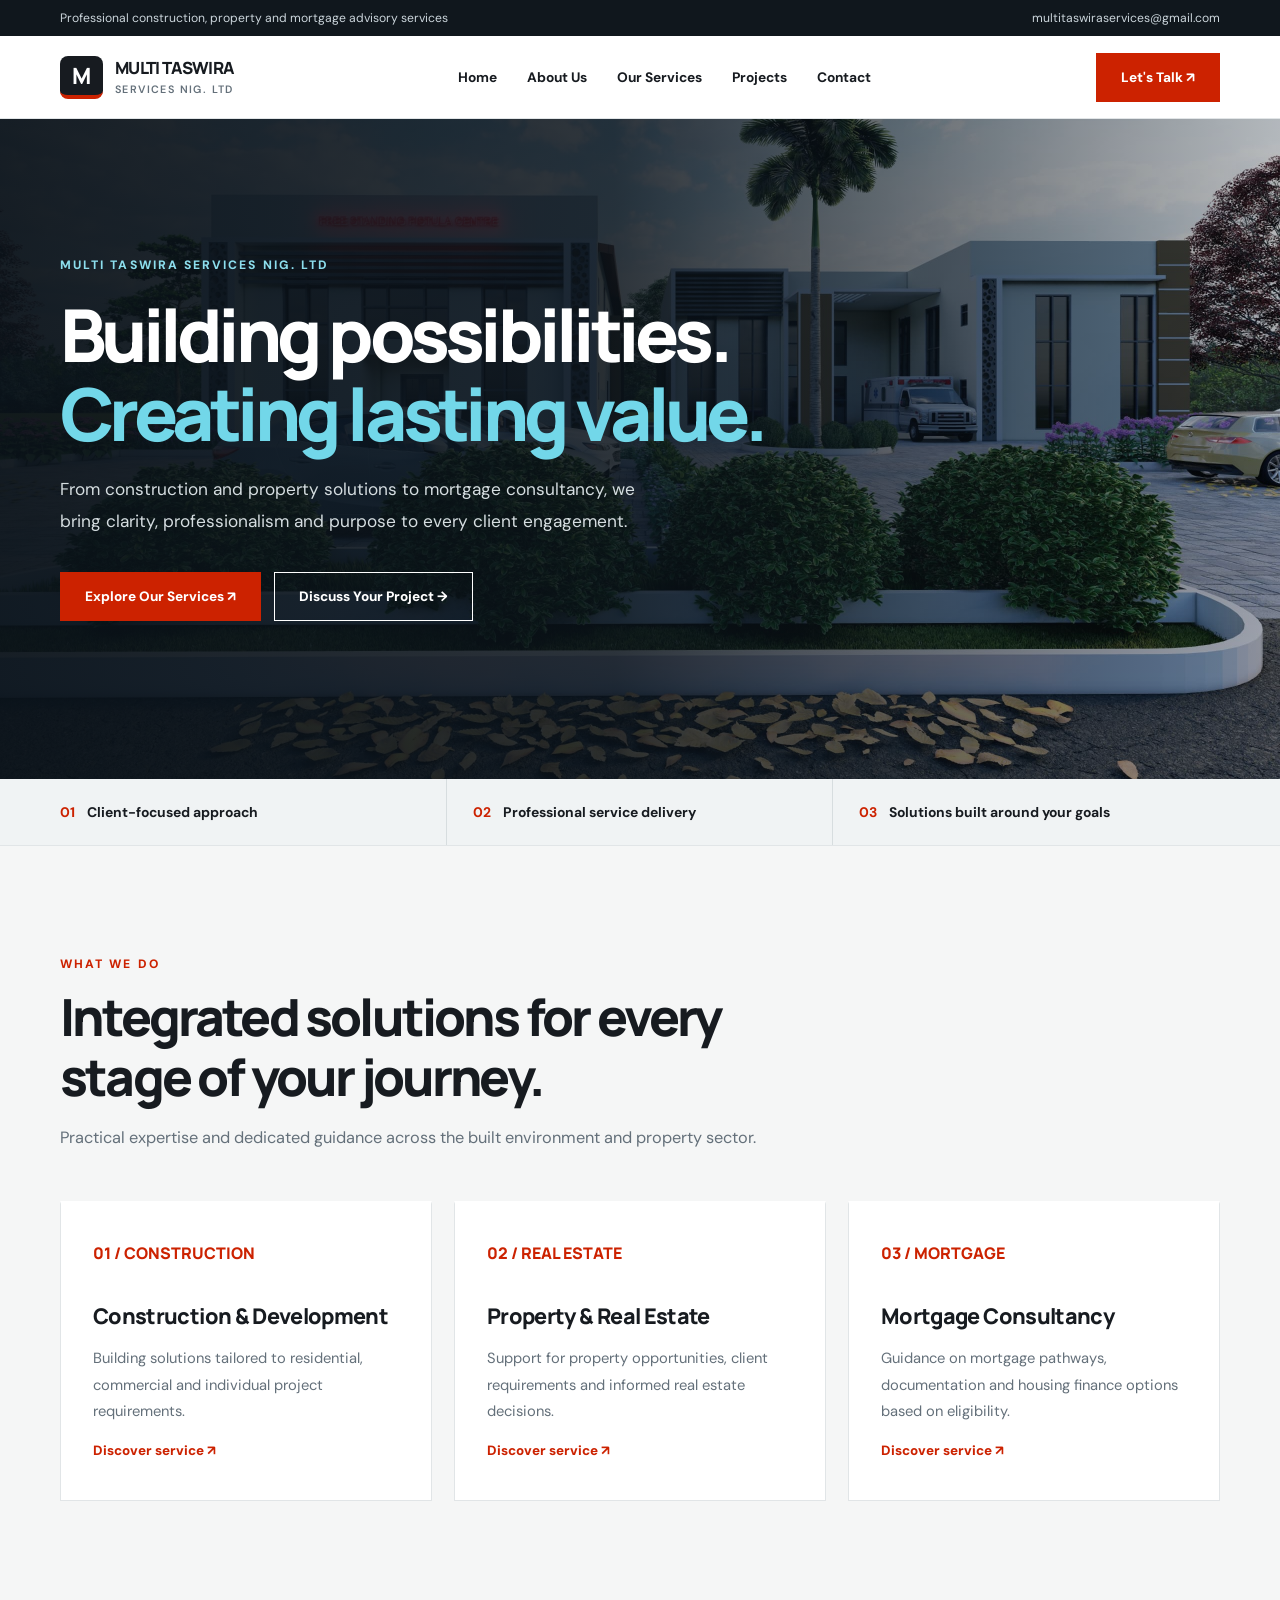
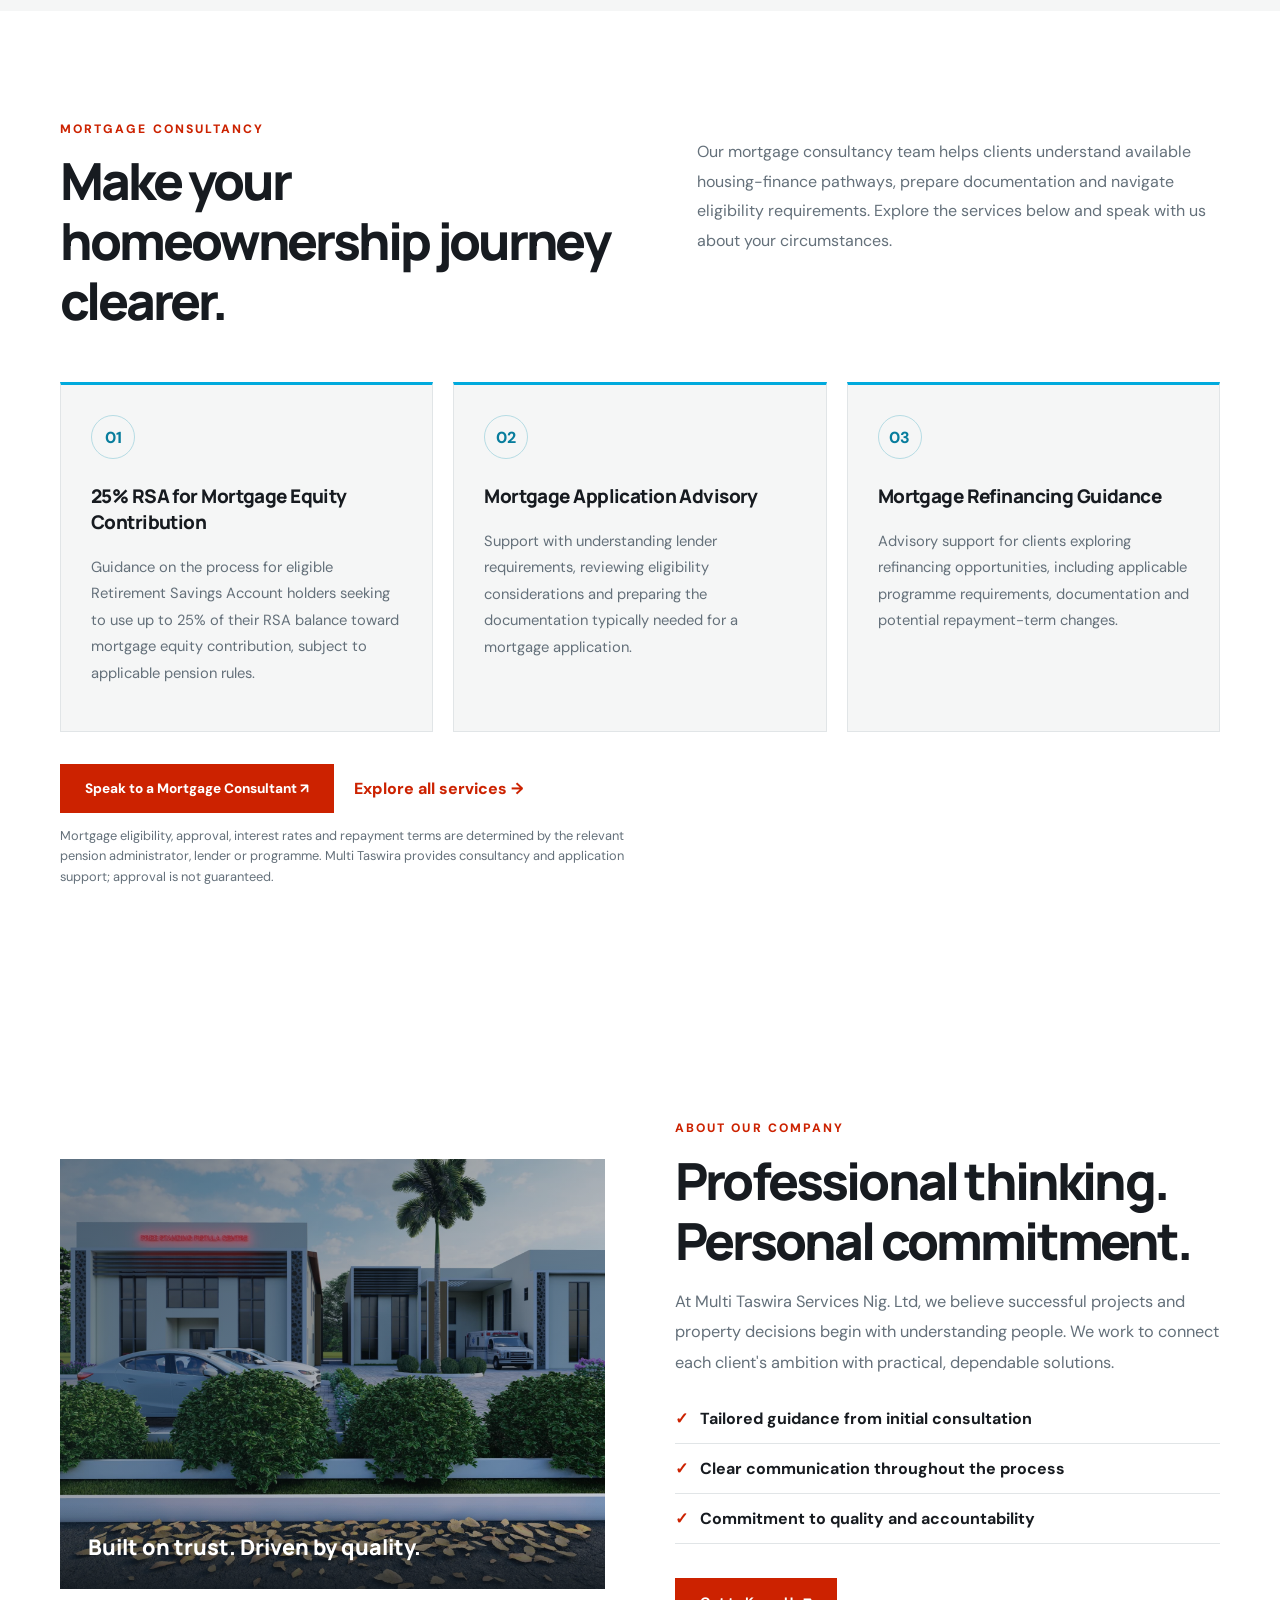
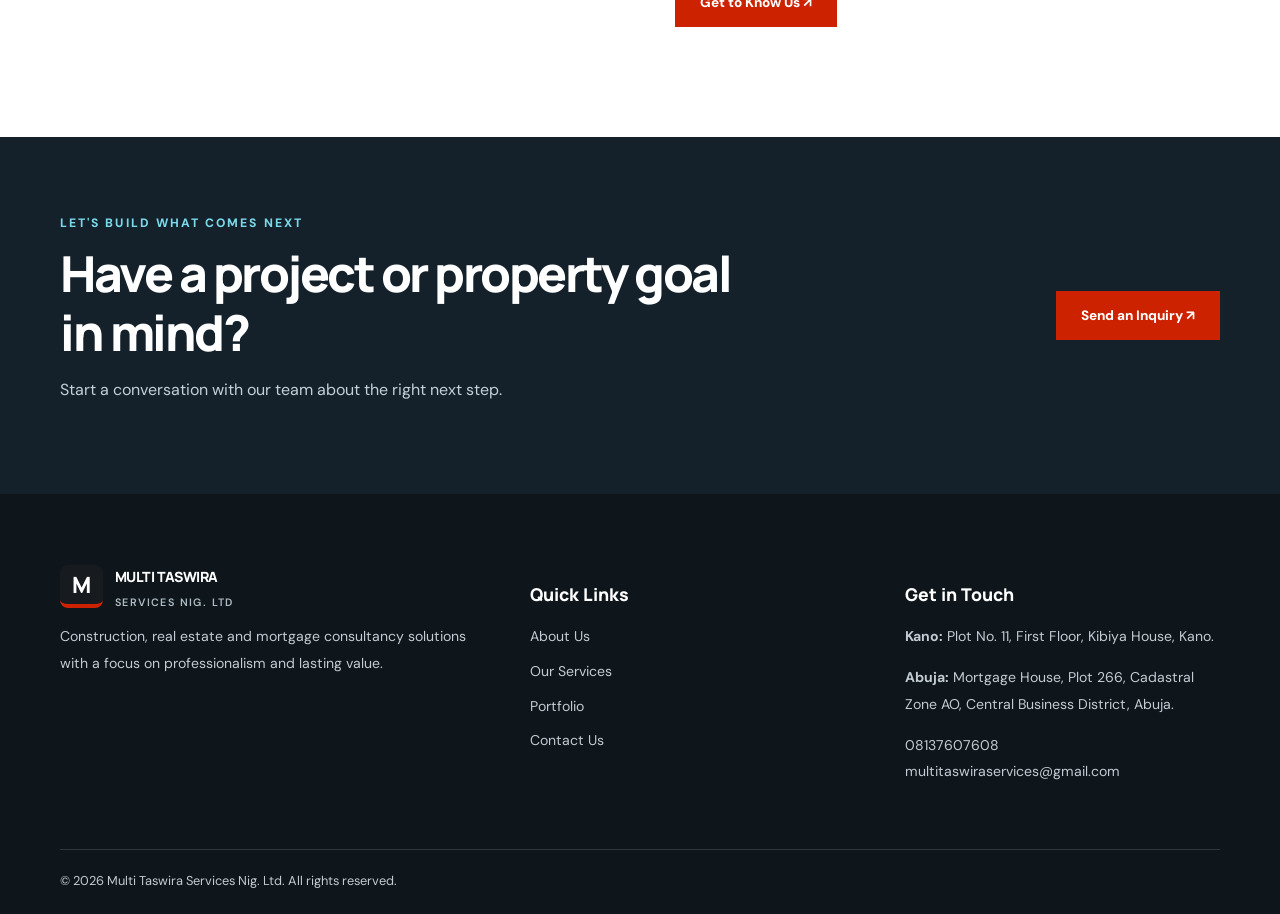
==== commit cb6a2fbc: "Add dedicated mortgage services section to homepage" ====
--- a/index.html
+++ b/index.html
@@ -4,12 +4,13 @@
 :root{--ink:#171b20;--muted:#64707a;--red:#cc2200;--blue:#00aadd;--paper:#f5f6f6;--line:#e1e5e7}*{box-sizing:border-box}html{scroll-behavior:smooth}body{margin:0;color:var(--ink);font-family:"DM Sans",sans-serif;background:#fff}a{color:inherit;text-decoration:none}button{font:inherit;cursor:pointer}img{max-width:100%;display:block}.container{width:min(1160px,calc(100% - 44px));margin:auto}.eyebrow{color:var(--red);font-weight:800;font-size:.76rem;letter-spacing:.17em;text-transform:uppercase}.topline{background:#10171d;color:#cbd5db;font-size:.76rem;padding:10px 0}.topline .container{display:flex;justify-content:space-between;gap:15px;flex-wrap:wrap}.topline a:hover{color:#fff}.header{position:sticky;top:0;background:rgba(255,255,255,.97);backdrop-filter:blur(14px);z-index:20;border-bottom:1px solid var(--line)}.nav{display:flex;align-items:center;justify-content:space-between;min-height:82px;gap:25px}.brand{display:flex;align-items:center;gap:12px;font:800 1.05rem/1.18 Manrope,sans-serif;letter-spacing:-.04em}.brand small{display:block;font:600 .67rem DM Sans,sans-serif;letter-spacing:.13em;color:var(--muted);margin-top:4px}.brandmark{width:43px;height:43px;display:grid;place-items:center;background:var(--ink);color:#fff;font:800 1.4rem Manrope;border-radius:8px;border-bottom:4px solid var(--red)}.navlinks{display:flex;align-items:center;gap:30px;font-size:.86rem;font-weight:700}.navlinks a:hover{color:var(--red)}.button{display:inline-flex;align-items:center;justify-content:center;gap:12px;background:var(--red);color:white;padding:15px 24px;font-weight:800;font-size:.85rem;border:1px solid var(--red);transition:.2s}.button:hover{background:#a71c00}.button-outline{background:transparent;border-color:#fff;color:#fff}.button-outline:hover{background:#fff;color:var(--ink)}.mobile-toggle{display:none;background:transparent;border:0;font-size:1.7rem}.hero{position:relative;min-height:660px;display:flex;align-items:center;color:#fff;background:linear-gradient(90deg,rgba(10,18,25,.94) 0%,rgba(10,18,25,.84) 48%,rgba(10,18,25,.28) 100%),url('Images/IMG-20240831-WA0008.jpg') center/cover}.hero-inner{padding:95px 0 115px}.hero .eyebrow{color:#8cdeed}.hero h1{font:800 clamp(2.8rem,5.7vw,5.7rem)/1.08 Manrope,sans-serif;letter-spacing:-.065em;max-width:790px;margin:22px 0}.hero h1 span{color:#72d7e9}.hero p{max-width:580px;font-size:1.08rem;line-height:1.85;color:#d5dde0}.actions{display:flex;flex-wrap:wrap;gap:13px;margin-top:34px}.trust-strip{background:#f0f3f4;border-bottom:1px solid var(--line)}.trust-grid{display:grid;grid-template-columns:repeat(3,1fr)}.trust-grid div{padding:24px 26px;border-right:1px solid #d7dddf;font-weight:700;font-size:.87rem}.trust-grid div:first-child{padding-left:0}.trust-grid div:last-child{border:0}.trust-grid strong{color:var(--red);margin-right:9px}.section{padding:110px 0}.section-head{max-width:720px;margin-bottom:48px}.section h2{font:800 clamp(2rem,4vw,3.4rem)/1.17 Manrope,sans-serif;letter-spacing:-.055em;margin:15px 0}.section-head p,.lead{color:var(--muted);line-height:1.85;font-size:1.02rem}.service-grid{display:grid;grid-template-columns:repeat(3,1fr);gap:22px}.service{padding:38px 32px;background:#fff;border:1px solid var(--line);min-height:300px;transition:transform .2s,box-shadow .2s;border-top:3px solid transparent}.service:hover{transform:translateY(-5px);box-shadow:0 20px 40px #10171d12;border-top-color:var(--red)}.service .number{font:800 1rem Manrope;color:var(--red)}.service h3{font:800 1.35rem Manrope;letter-spacing:-.03em;margin:37px 0 12px}.service p{line-height:1.8;color:var(--muted);font-size:.92rem}.service a{font-weight:800;color:var(--red);font-size:.84rem}.muted-section{background:var(--paper)}.about-grid{display:grid;grid-template-columns:1fr 1fr;gap:70px;align-items:center}.image-panel{position:relative;min-height:430px;background:linear-gradient(150deg,#15212b8c,#15212b10),url('Images/IMG-20240831-WA0008.jpg') center/cover}.image-panel:after{content:"Built on trust. Driven by quality.";position:absolute;bottom:0;left:0;right:0;padding:28px;color:white;font:800 1.35rem Manrope;background:linear-gradient(transparent,#10171dcc)}.check{padding:14px 0;border-bottom:1px solid var(--line);font-weight:700}.check:before{content:"✓";color:var(--red);margin-right:12px}.cta{background:#14212b;color:#fff;padding:78px 0}.cta-inner{display:flex;align-items:center;justify-content:space-between;gap:35px}.cta h2{font:800 clamp(2rem,4vw,3.1rem)/1.2 Manrope;letter-spacing:-.05em;max-width:680px;margin:13px 0}.cta p{color:#c4d0d7}.footer{background:#0e151b;color:#c3ccd2;padding:70px 0 25px}.footer-grid{display:grid;grid-template-columns:1.3fr 1fr 1fr;gap:60px}.footer h3{color:#fff;font:800 1.1rem Manrope}.footer p,.footer a{font-size:.88rem;line-height:1.9}.footer a:hover{color:#fff}.footer ul{list-style:none;padding:0}.footer li{margin:8px 0}.copyright{margin-top:50px;padding-top:22px;border-top:1px solid #ffffff25;font-size:.8rem}.footer .brand{color:white}.footer .brand small{color:#aebdc5}a:focus-visible,button:focus-visible{outline:3px solid var(--blue);outline-offset:4px}
 @media(max-width:850px){.navlinks{display:none;position:absolute;top:82px;left:0;right:0;background:white;padding:25px;box-shadow:0 20px 30px #0002;flex-direction:column;align-items:stretch}.navlinks.open{display:flex}.mobile-toggle{display:block}.nav>.button{display:none}.hero{min-height:570px}.hero-inner{padding:80px 0}.service-grid{grid-template-columns:1fr 1fr}.about-grid{gap:30px}.footer-grid{gap:25px}}
 @media(max-width:620px){.container{width:min(100% - 34px,1160px)}.topline .container span:last-child{display:none}.nav{min-height:72px}.navlinks{top:72px}.hero{min-height:570px;background-position:60% center}.hero h1{font-size:clamp(2.5rem,11vw,4rem)}.hero p{font-size:.98rem}.trust-grid{grid-template-columns:1fr}.trust-grid div{border-right:0;border-bottom:1px solid #d7dddf;padding:17px 0}.section{padding:75px 0}.service-grid,.about-grid,.footer-grid{grid-template-columns:1fr}.service{min-height:auto}.image-panel{min-height:310px}.cta-inner{align-items:flex-start;flex-direction:column}.footer-grid{gap:20px}}@media(prefers-reduced-motion:reduce){html{scroll-behavior:auto}*{transition:none!important}}
-</style></head><body>
+.mortgage-section{background:#fff}.mortgage-intro{display:grid;grid-template-columns:1.05fr .95fr;gap:58px;align-items:start;margin-bottom:36px}.mortgage-intro h2{margin-top:14px}.mortgage-intro p{color:var(--muted);line-height:1.85}.mortgage-grid{display:grid;grid-template-columns:repeat(3,minmax(0,1fr));gap:20px}.mortgage-card{border:1px solid var(--line);padding:30px;background:var(--paper);border-top:3px solid var(--blue)}.mortgage-card .mortgage-icon{display:grid;place-items:center;width:44px;height:44px;border:1px solid #b6dce4;color:#087d9d;font-weight:800;border-radius:50%;margin-bottom:24px}.mortgage-card h3{font:800 1.18rem Manrope,sans-serif;letter-spacing:-.03em}.mortgage-card p{color:var(--muted);font-size:.92rem;line-height:1.8}.mortgage-actions{margin-top:32px;display:flex;align-items:center;gap:20px;flex-wrap:wrap}.mortgage-note{font-size:.8rem;color:var(--muted);max-width:580px;line-height:1.6}@media(max-width:850px){.mortgage-intro{grid-template-columns:1fr;gap:8px}.mortgage-grid{grid-template-columns:1fr 1fr}}@media(max-width:620px){.mortgage-grid{grid-template-columns:1fr}}</style></head><body>
 <div class="topline"><div class="container"><span>Professional construction, property and mortgage advisory services</span><span><a href="mailto:multitaswiraservices@gmail.com">multitaswiraservices@gmail.com</a></span></div></div>
 <header class="header"><nav class="container nav" aria-label="Main navigation"><a class="brand" href="index.html"><span class="brandmark">M</span><span>MULTI TASWIRA<small>SERVICES NIG. LTD</small></span></a><button class="mobile-toggle" id="menuToggle" aria-controls="navLinks" aria-expanded="false" aria-label="Toggle navigation">☰</button><div class="navlinks" id="navLinks"><a href="index.html" aria-current="page">Home</a><a href="About Us.html">About Us</a><a href="Our Services.html">Our Services</a><a href="Portfolio.html">Projects</a><a href="Contact Us.html">Contact</a></div><a class="button" href="Contact Us.html">Let's Talk ↗</a></nav></header>
 <main><section class="hero"><div class="container hero-inner"><div class="eyebrow">Multi Taswira Services Nig. Ltd</div><h1>Building possibilities.<br><span>Creating lasting value.</span></h1><p>From construction and property solutions to mortgage consultancy, we bring clarity, professionalism and purpose to every client engagement.</p><div class="actions"><a class="button" href="Our Services.html">Explore Our Services ↗</a><a class="button button-outline" href="Contact Us.html">Discuss Your Project →</a></div></div></section>
 <div class="trust-strip"><div class="container trust-grid"><div><strong>01</strong> Client-focused approach</div><div><strong>02</strong> Professional service delivery</div><div><strong>03</strong> Solutions built around your goals</div></div></div>
 <section class="section muted-section" id="services"><div class="container"><div class="section-head"><div class="eyebrow">What we do</div><h2>Integrated solutions for every stage of your journey.</h2><p>Practical expertise and dedicated guidance across the built environment and property sector.</p></div><div class="service-grid"><article class="service"><div class="number">01 / CONSTRUCTION</div><h3>Construction & Development</h3><p>Building solutions tailored to residential, commercial and individual project requirements.</p><a href="Our Services.html">Discover service ↗</a></article><article class="service"><div class="number">02 / REAL ESTATE</div><h3>Property & Real Estate</h3><p>Support for property opportunities, client requirements and informed real estate decisions.</p><a href="Our Services.html">Discover service ↗</a></article><article class="service"><div class="number">03 / MORTGAGE</div><h3>Mortgage Consultancy</h3><p>Guidance on mortgage pathways, documentation and housing finance options based on eligibility.</p><a href="Our Services.html">Discover service ↗</a></article></div></div></section>
+<section class="section mortgage-section" id="mortgage-services"><div class="container"><div class="mortgage-intro"><div><div class="eyebrow">Mortgage consultancy</div><h2>Make your homeownership journey clearer.</h2></div><p>Our mortgage consultancy team helps clients understand available housing-finance pathways, prepare documentation and navigate eligibility requirements. Explore the services below and speak with us about your circumstances.</p></div><div class="mortgage-grid"><article class="mortgage-card"><span class="mortgage-icon" aria-hidden="true">01</span><h3>25% RSA for Mortgage Equity Contribution</h3><p>Guidance on the process for eligible Retirement Savings Account holders seeking to use up to 25% of their RSA balance toward mortgage equity contribution, subject to applicable pension rules.</p></article><article class="mortgage-card"><span class="mortgage-icon" aria-hidden="true">02</span><h3>Mortgage Application Advisory</h3><p>Support with understanding lender requirements, reviewing eligibility considerations and preparing the documentation typically needed for a mortgage application.</p></article><article class="mortgage-card"><span class="mortgage-icon" aria-hidden="true">03</span><h3>Mortgage Refinancing Guidance</h3><p>Advisory support for clients exploring refinancing opportunities, including applicable programme requirements, documentation and potential repayment-term changes.</p></article></div><div class="mortgage-actions"><a class="button" href="Contact Us.html">Speak to a Mortgage Consultant ↗</a><a href="Our Services.html" style="font-weight:800;color:var(--red)">Explore all services →</a></div><p class="mortgage-note">Mortgage eligibility, approval, interest rates and repayment terms are determined by the relevant pension administrator, lender or programme. Multi Taswira provides consultancy and application support; approval is not guaranteed.</p></div></section>
 <section class="section"><div class="container about-grid"><div class="image-panel" role="img" aria-label="Construction project imagery"></div><div><div class="eyebrow">About our company</div><h2>Professional thinking. Personal commitment.</h2><p class="lead">At Multi Taswira Services Nig. Ltd, we believe successful projects and property decisions begin with understanding people. We work to connect each client's ambition with practical, dependable solutions.</p><div class="check">Tailored guidance from initial consultation</div><div class="check">Clear communication throughout the process</div><div class="check">Commitment to quality and accountability</div><div class="actions"><a class="button" href="About Us.html">Get to Know Us ↗</a></div></div></div></section>
 <section class="cta"><div class="container cta-inner"><div><div class="eyebrow" style="color:#7ad9e9">Let's build what comes next</div><h2>Have a project or property goal in mind?</h2><p>Start a conversation with our team about the right next step.</p></div><a class="button" href="mailto:multitaswiraservices@gmail.com?subject=Service%20Inquiry">Send an Inquiry ↗</a></div></section></main>
 <footer class="footer"><div class="container"><div class="footer-grid"><div><a class="brand" href="index.html"><span class="brandmark">M</span><span>MULTI TASWIRA<small>SERVICES NIG. LTD</small></span></a><p>Construction, real estate and mortgage consultancy solutions with a focus on professionalism and lasting value.</p></div><div><h3>Quick Links</h3><ul><li><a href="About Us.html">About Us</a></li><li><a href="Our Services.html">Our Services</a></li><li><a href="Portfolio.html">Portfolio</a></li><li><a href="Contact Us.html">Contact Us</a></li></ul></div><div><h3>Get in Touch</h3><p><strong>Kano:</strong> Plot No. 11, First Floor, Kibiya House, Kano.</p><p><strong>Abuja:</strong> Mortgage House, Plot 266, Cadastral Zone AO, Central Business District, Abuja.</p><p><a href="tel:+2348137607608">08137607608</a><br><a href="mailto:multitaswiraservices@gmail.com">multitaswiraservices@gmail.com</a></p></div></div><div class="copyright">© <span id="year">2026</span> Multi Taswira Services Nig. Ltd. All rights reserved.</div></div></footer>
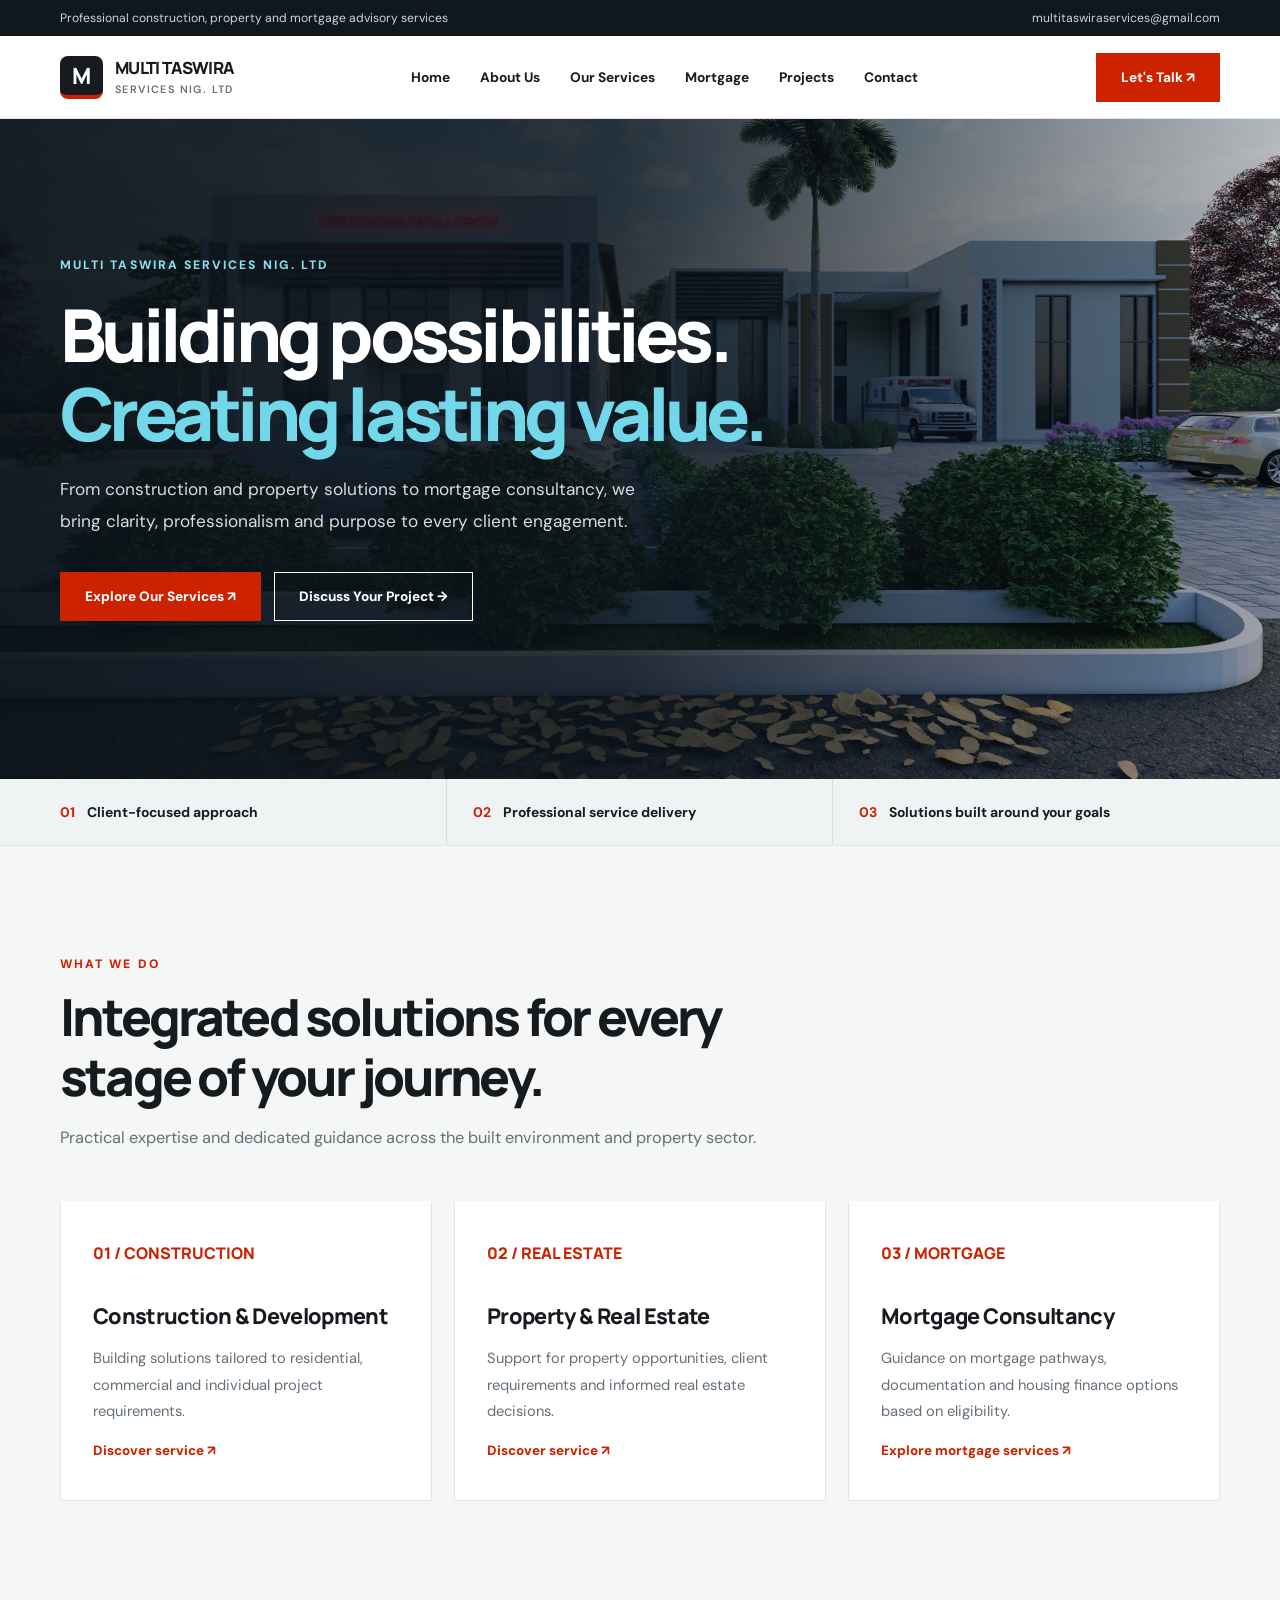
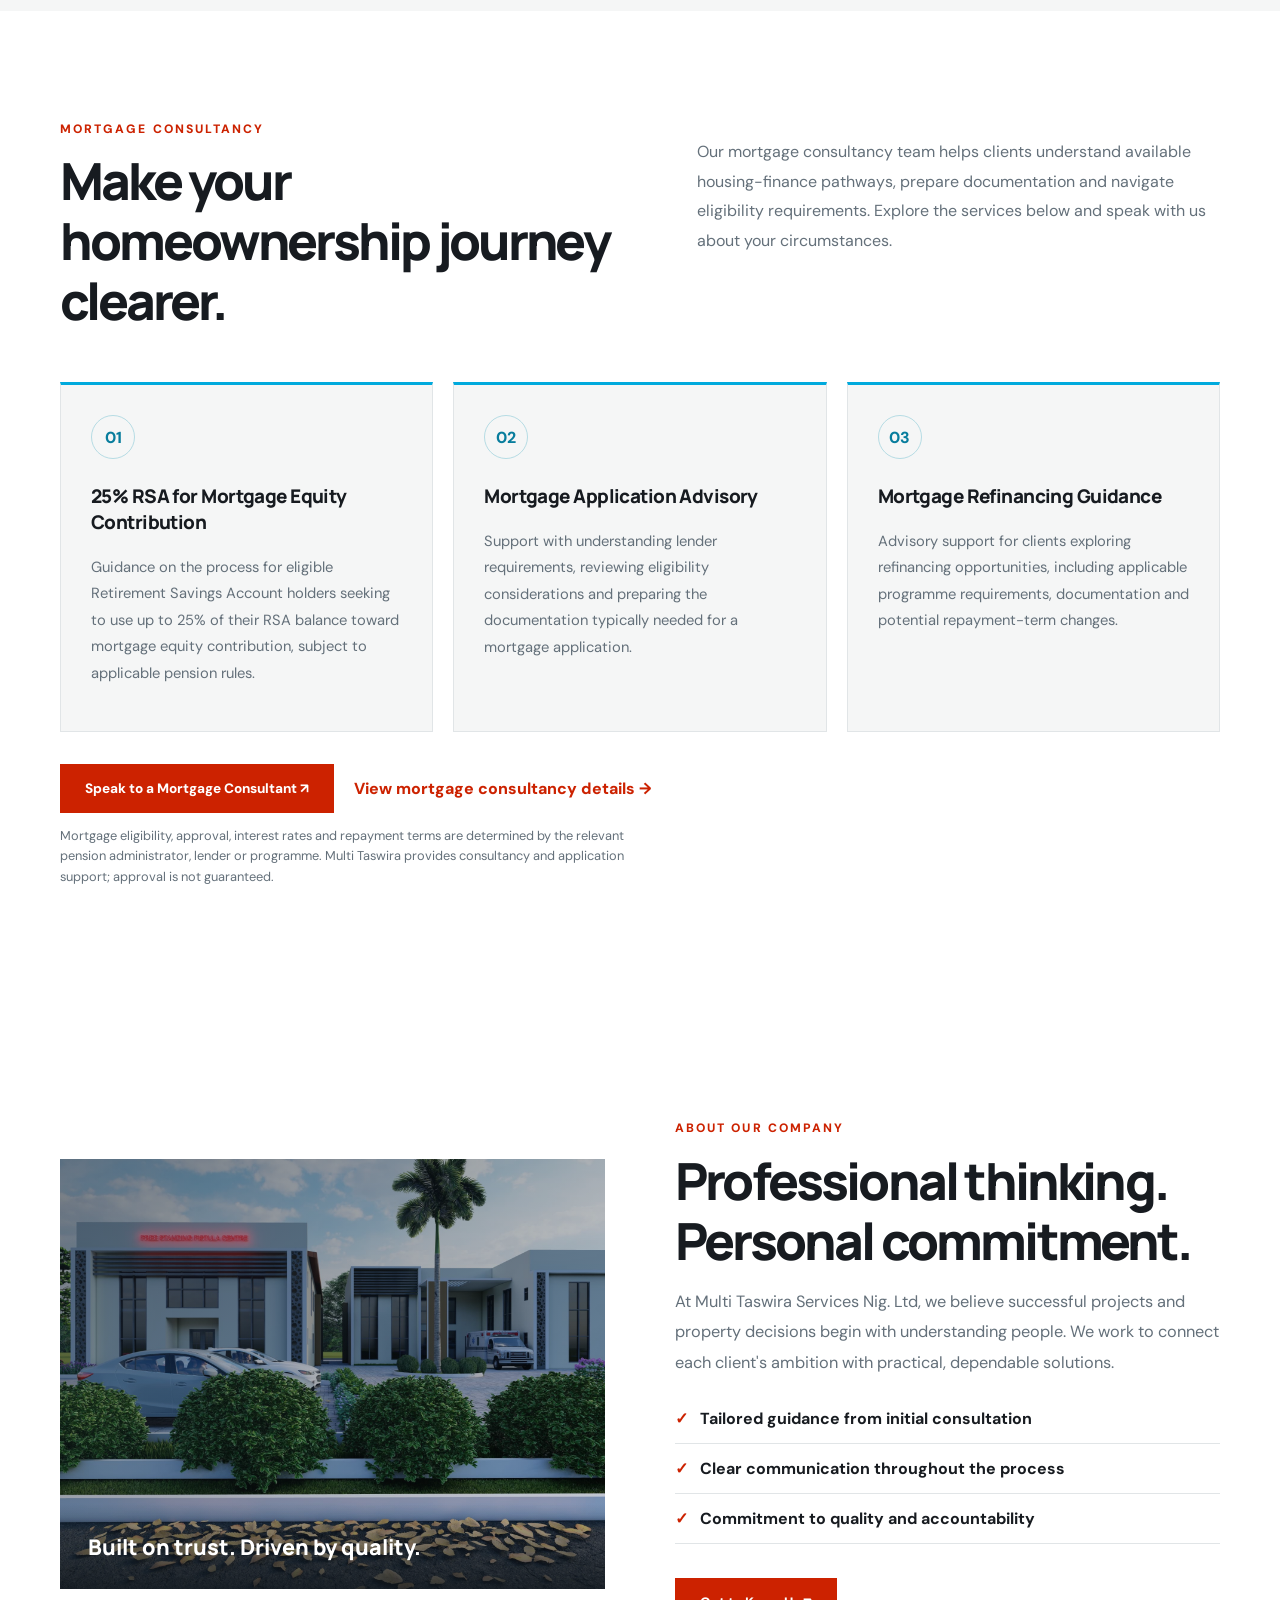
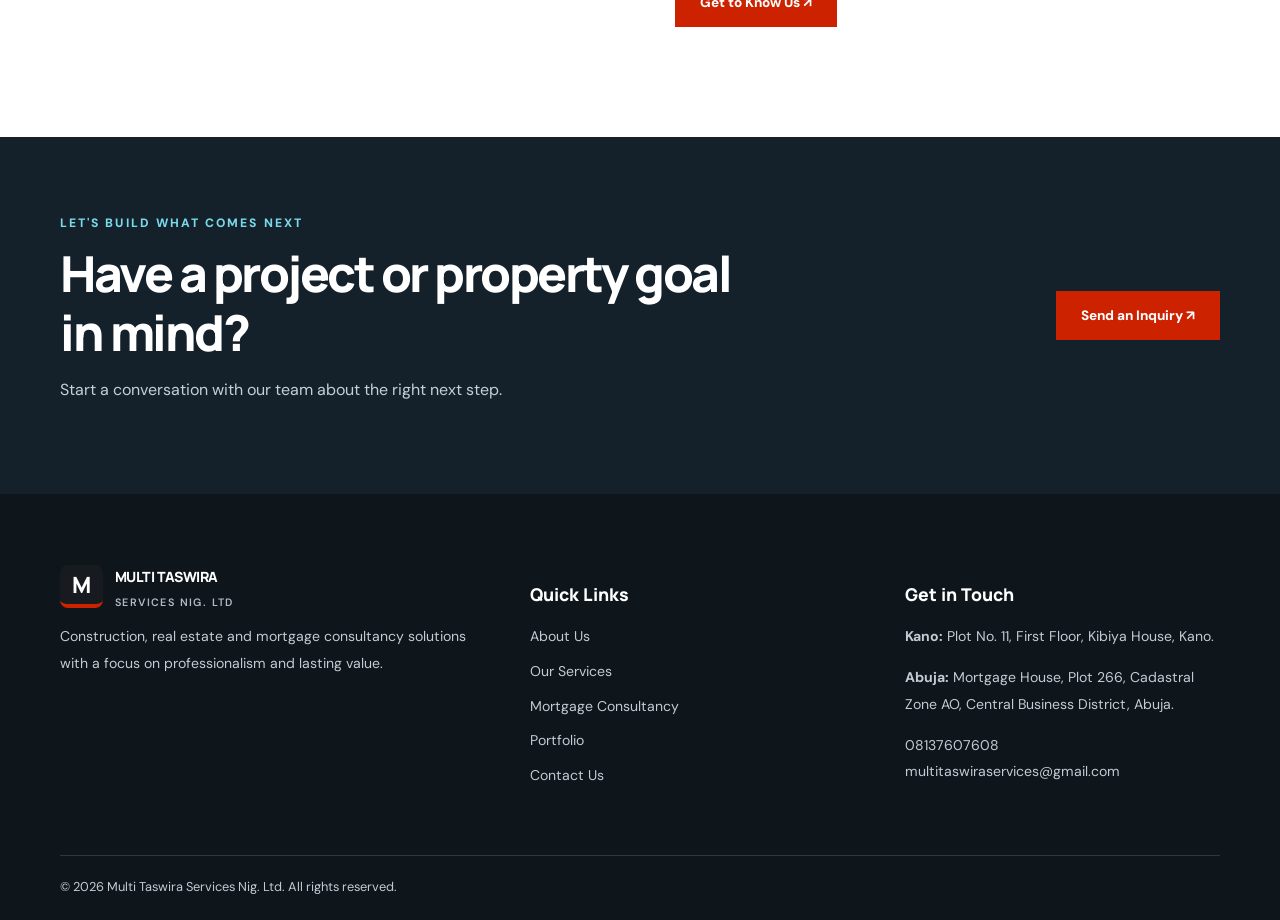
==== commit abe3fa34: "Link mortgage consultancy page from index.html" ====
--- a/index.html
+++ b/index.html
@@ -6,12 +6,12 @@
 @media(max-width:620px){.container{width:min(100% - 34px,1160px)}.topline .container span:last-child{display:none}.nav{min-height:72px}.navlinks{top:72px}.hero{min-height:570px;background-position:60% center}.hero h1{font-size:clamp(2.5rem,11vw,4rem)}.hero p{font-size:.98rem}.trust-grid{grid-template-columns:1fr}.trust-grid div{border-right:0;border-bottom:1px solid #d7dddf;padding:17px 0}.section{padding:75px 0}.service-grid,.about-grid,.footer-grid{grid-template-columns:1fr}.service{min-height:auto}.image-panel{min-height:310px}.cta-inner{align-items:flex-start;flex-direction:column}.footer-grid{gap:20px}}@media(prefers-reduced-motion:reduce){html{scroll-behavior:auto}*{transition:none!important}}
 .mortgage-section{background:#fff}.mortgage-intro{display:grid;grid-template-columns:1.05fr .95fr;gap:58px;align-items:start;margin-bottom:36px}.mortgage-intro h2{margin-top:14px}.mortgage-intro p{color:var(--muted);line-height:1.85}.mortgage-grid{display:grid;grid-template-columns:repeat(3,minmax(0,1fr));gap:20px}.mortgage-card{border:1px solid var(--line);padding:30px;background:var(--paper);border-top:3px solid var(--blue)}.mortgage-card .mortgage-icon{display:grid;place-items:center;width:44px;height:44px;border:1px solid #b6dce4;color:#087d9d;font-weight:800;border-radius:50%;margin-bottom:24px}.mortgage-card h3{font:800 1.18rem Manrope,sans-serif;letter-spacing:-.03em}.mortgage-card p{color:var(--muted);font-size:.92rem;line-height:1.8}.mortgage-actions{margin-top:32px;display:flex;align-items:center;gap:20px;flex-wrap:wrap}.mortgage-note{font-size:.8rem;color:var(--muted);max-width:580px;line-height:1.6}@media(max-width:850px){.mortgage-intro{grid-template-columns:1fr;gap:8px}.mortgage-grid{grid-template-columns:1fr 1fr}}@media(max-width:620px){.mortgage-grid{grid-template-columns:1fr}}</style></head><body>
 <div class="topline"><div class="container"><span>Professional construction, property and mortgage advisory services</span><span><a href="mailto:multitaswiraservices@gmail.com">multitaswiraservices@gmail.com</a></span></div></div>
-<header class="header"><nav class="container nav" aria-label="Main navigation"><a class="brand" href="index.html"><span class="brandmark">M</span><span>MULTI TASWIRA<small>SERVICES NIG. LTD</small></span></a><button class="mobile-toggle" id="menuToggle" aria-controls="navLinks" aria-expanded="false" aria-label="Toggle navigation">☰</button><div class="navlinks" id="navLinks"><a href="index.html" aria-current="page">Home</a><a href="About Us.html">About Us</a><a href="Our Services.html">Our Services</a><a href="Portfolio.html">Projects</a><a href="Contact Us.html">Contact</a></div><a class="button" href="Contact Us.html">Let's Talk ↗</a></nav></header>
+<header class="header"><nav class="container nav" aria-label="Main navigation"><a class="brand" href="index.html"><span class="brandmark">M</span><span>MULTI TASWIRA<small>SERVICES NIG. LTD</small></span></a><button class="mobile-toggle" id="menuToggle" aria-controls="navLinks" aria-expanded="false" aria-label="Toggle navigation">☰</button><div class="navlinks" id="navLinks"><a href="index.html" aria-current="page">Home</a><a href="About Us.html">About Us</a><a href="Our Services.html">Our Services</a><a href="Mortgage Consultancy.html">Mortgage</a><a href="Portfolio.html">Projects</a><a href="Contact Us.html">Contact</a></div><a class="button" href="Contact Us.html">Let's Talk ↗</a></nav></header>
 <main><section class="hero"><div class="container hero-inner"><div class="eyebrow">Multi Taswira Services Nig. Ltd</div><h1>Building possibilities.<br><span>Creating lasting value.</span></h1><p>From construction and property solutions to mortgage consultancy, we bring clarity, professionalism and purpose to every client engagement.</p><div class="actions"><a class="button" href="Our Services.html">Explore Our Services ↗</a><a class="button button-outline" href="Contact Us.html">Discuss Your Project →</a></div></div></section>
 <div class="trust-strip"><div class="container trust-grid"><div><strong>01</strong> Client-focused approach</div><div><strong>02</strong> Professional service delivery</div><div><strong>03</strong> Solutions built around your goals</div></div></div>
-<section class="section muted-section" id="services"><div class="container"><div class="section-head"><div class="eyebrow">What we do</div><h2>Integrated solutions for every stage of your journey.</h2><p>Practical expertise and dedicated guidance across the built environment and property sector.</p></div><div class="service-grid"><article class="service"><div class="number">01 / CONSTRUCTION</div><h3>Construction & Development</h3><p>Building solutions tailored to residential, commercial and individual project requirements.</p><a href="Our Services.html">Discover service ↗</a></article><article class="service"><div class="number">02 / REAL ESTATE</div><h3>Property & Real Estate</h3><p>Support for property opportunities, client requirements and informed real estate decisions.</p><a href="Our Services.html">Discover service ↗</a></article><article class="service"><div class="number">03 / MORTGAGE</div><h3>Mortgage Consultancy</h3><p>Guidance on mortgage pathways, documentation and housing finance options based on eligibility.</p><a href="Our Services.html">Discover service ↗</a></article></div></div></section>
-<section class="section mortgage-section" id="mortgage-services"><div class="container"><div class="mortgage-intro"><div><div class="eyebrow">Mortgage consultancy</div><h2>Make your homeownership journey clearer.</h2></div><p>Our mortgage consultancy team helps clients understand available housing-finance pathways, prepare documentation and navigate eligibility requirements. Explore the services below and speak with us about your circumstances.</p></div><div class="mortgage-grid"><article class="mortgage-card"><span class="mortgage-icon" aria-hidden="true">01</span><h3>25% RSA for Mortgage Equity Contribution</h3><p>Guidance on the process for eligible Retirement Savings Account holders seeking to use up to 25% of their RSA balance toward mortgage equity contribution, subject to applicable pension rules.</p></article><article class="mortgage-card"><span class="mortgage-icon" aria-hidden="true">02</span><h3>Mortgage Application Advisory</h3><p>Support with understanding lender requirements, reviewing eligibility considerations and preparing the documentation typically needed for a mortgage application.</p></article><article class="mortgage-card"><span class="mortgage-icon" aria-hidden="true">03</span><h3>Mortgage Refinancing Guidance</h3><p>Advisory support for clients exploring refinancing opportunities, including applicable programme requirements, documentation and potential repayment-term changes.</p></article></div><div class="mortgage-actions"><a class="button" href="Contact Us.html">Speak to a Mortgage Consultant ↗</a><a href="Our Services.html" style="font-weight:800;color:var(--red)">Explore all services →</a></div><p class="mortgage-note">Mortgage eligibility, approval, interest rates and repayment terms are determined by the relevant pension administrator, lender or programme. Multi Taswira provides consultancy and application support; approval is not guaranteed.</p></div></section>
+<section class="section muted-section" id="services"><div class="container"><div class="section-head"><div class="eyebrow">What we do</div><h2>Integrated solutions for every stage of your journey.</h2><p>Practical expertise and dedicated guidance across the built environment and property sector.</p></div><div class="service-grid"><article class="service"><div class="number">01 / CONSTRUCTION</div><h3>Construction & Development</h3><p>Building solutions tailored to residential, commercial and individual project requirements.</p><a href="Our Services.html">Discover service ↗</a></article><article class="service"><div class="number">02 / REAL ESTATE</div><h3>Property & Real Estate</h3><p>Support for property opportunities, client requirements and informed real estate decisions.</p><a href="Our Services.html">Discover service ↗</a></article><article class="service"><div class="number">03 / MORTGAGE</div><h3>Mortgage Consultancy</h3><p>Guidance on mortgage pathways, documentation and housing finance options based on eligibility.</p><a href="Mortgage Consultancy.html">Explore mortgage services ↗</a></article></div></div></section>
+<section class="section mortgage-section" id="mortgage-services"><div class="container"><div class="mortgage-intro"><div><div class="eyebrow">Mortgage consultancy</div><h2>Make your homeownership journey clearer.</h2></div><p>Our mortgage consultancy team helps clients understand available housing-finance pathways, prepare documentation and navigate eligibility requirements. Explore the services below and speak with us about your circumstances.</p></div><div class="mortgage-grid"><article class="mortgage-card"><span class="mortgage-icon" aria-hidden="true">01</span><h3>25% RSA for Mortgage Equity Contribution</h3><p>Guidance on the process for eligible Retirement Savings Account holders seeking to use up to 25% of their RSA balance toward mortgage equity contribution, subject to applicable pension rules.</p></article><article class="mortgage-card"><span class="mortgage-icon" aria-hidden="true">02</span><h3>Mortgage Application Advisory</h3><p>Support with understanding lender requirements, reviewing eligibility considerations and preparing the documentation typically needed for a mortgage application.</p></article><article class="mortgage-card"><span class="mortgage-icon" aria-hidden="true">03</span><h3>Mortgage Refinancing Guidance</h3><p>Advisory support for clients exploring refinancing opportunities, including applicable programme requirements, documentation and potential repayment-term changes.</p></article></div><div class="mortgage-actions"><a class="button" href="Contact Us.html">Speak to a Mortgage Consultant ↗</a><a href="Mortgage Consultancy.html" style="font-weight:800;color:var(--red)">View mortgage consultancy details →</a></div><p class="mortgage-note">Mortgage eligibility, approval, interest rates and repayment terms are determined by the relevant pension administrator, lender or programme. Multi Taswira provides consultancy and application support; approval is not guaranteed.</p></div></section>
 <section class="section"><div class="container about-grid"><div class="image-panel" role="img" aria-label="Construction project imagery"></div><div><div class="eyebrow">About our company</div><h2>Professional thinking. Personal commitment.</h2><p class="lead">At Multi Taswira Services Nig. Ltd, we believe successful projects and property decisions begin with understanding people. We work to connect each client's ambition with practical, dependable solutions.</p><div class="check">Tailored guidance from initial consultation</div><div class="check">Clear communication throughout the process</div><div class="check">Commitment to quality and accountability</div><div class="actions"><a class="button" href="About Us.html">Get to Know Us ↗</a></div></div></div></section>
 <section class="cta"><div class="container cta-inner"><div><div class="eyebrow" style="color:#7ad9e9">Let's build what comes next</div><h2>Have a project or property goal in mind?</h2><p>Start a conversation with our team about the right next step.</p></div><a class="button" href="mailto:multitaswiraservices@gmail.com?subject=Service%20Inquiry">Send an Inquiry ↗</a></div></section></main>
-<footer class="footer"><div class="container"><div class="footer-grid"><div><a class="brand" href="index.html"><span class="brandmark">M</span><span>MULTI TASWIRA<small>SERVICES NIG. LTD</small></span></a><p>Construction, real estate and mortgage consultancy solutions with a focus on professionalism and lasting value.</p></div><div><h3>Quick Links</h3><ul><li><a href="About Us.html">About Us</a></li><li><a href="Our Services.html">Our Services</a></li><li><a href="Portfolio.html">Portfolio</a></li><li><a href="Contact Us.html">Contact Us</a></li></ul></div><div><h3>Get in Touch</h3><p><strong>Kano:</strong> Plot No. 11, First Floor, Kibiya House, Kano.</p><p><strong>Abuja:</strong> Mortgage House, Plot 266, Cadastral Zone AO, Central Business District, Abuja.</p><p><a href="tel:+2348137607608">08137607608</a><br><a href="mailto:multitaswiraservices@gmail.com">multitaswiraservices@gmail.com</a></p></div></div><div class="copyright">© <span id="year">2026</span> Multi Taswira Services Nig. Ltd. All rights reserved.</div></div></footer>
+<footer class="footer"><div class="container"><div class="footer-grid"><div><a class="brand" href="index.html"><span class="brandmark">M</span><span>MULTI TASWIRA<small>SERVICES NIG. LTD</small></span></a><p>Construction, real estate and mortgage consultancy solutions with a focus on professionalism and lasting value.</p></div><div><h3>Quick Links</h3><ul><li><a href="About Us.html">About Us</a></li><li><a href="Our Services.html">Our Services</a></li><li><a href="Mortgage Consultancy.html">Mortgage Consultancy</a></li><li><a href="Portfolio.html">Portfolio</a></li><li><a href="Contact Us.html">Contact Us</a></li></ul></div><div><h3>Get in Touch</h3><p><strong>Kano:</strong> Plot No. 11, First Floor, Kibiya House, Kano.</p><p><strong>Abuja:</strong> Mortgage House, Plot 266, Cadastral Zone AO, Central Business District, Abuja.</p><p><a href="tel:+2348137607608">08137607608</a><br><a href="mailto:multitaswiraservices@gmail.com">multitaswiraservices@gmail.com</a></p></div></div><div class="copyright">© <span id="year">2026</span> Multi Taswira Services Nig. Ltd. All rights reserved.</div></div></footer>
 <script>const t=document.getElementById('menuToggle'),n=document.getElementById('navLinks');t.addEventListener('click',()=>{const o=n.classList.toggle('open');t.setAttribute('aria-expanded',String(o));t.textContent=o?'×':'☰'});n.addEventListener('click',e=>{if(e.target.closest('a')){n.classList.remove('open');t.setAttribute('aria-expanded','false');t.textContent='☰'}});document.getElementById('year').textContent=new Date().getFullYear();</script></body></html>
